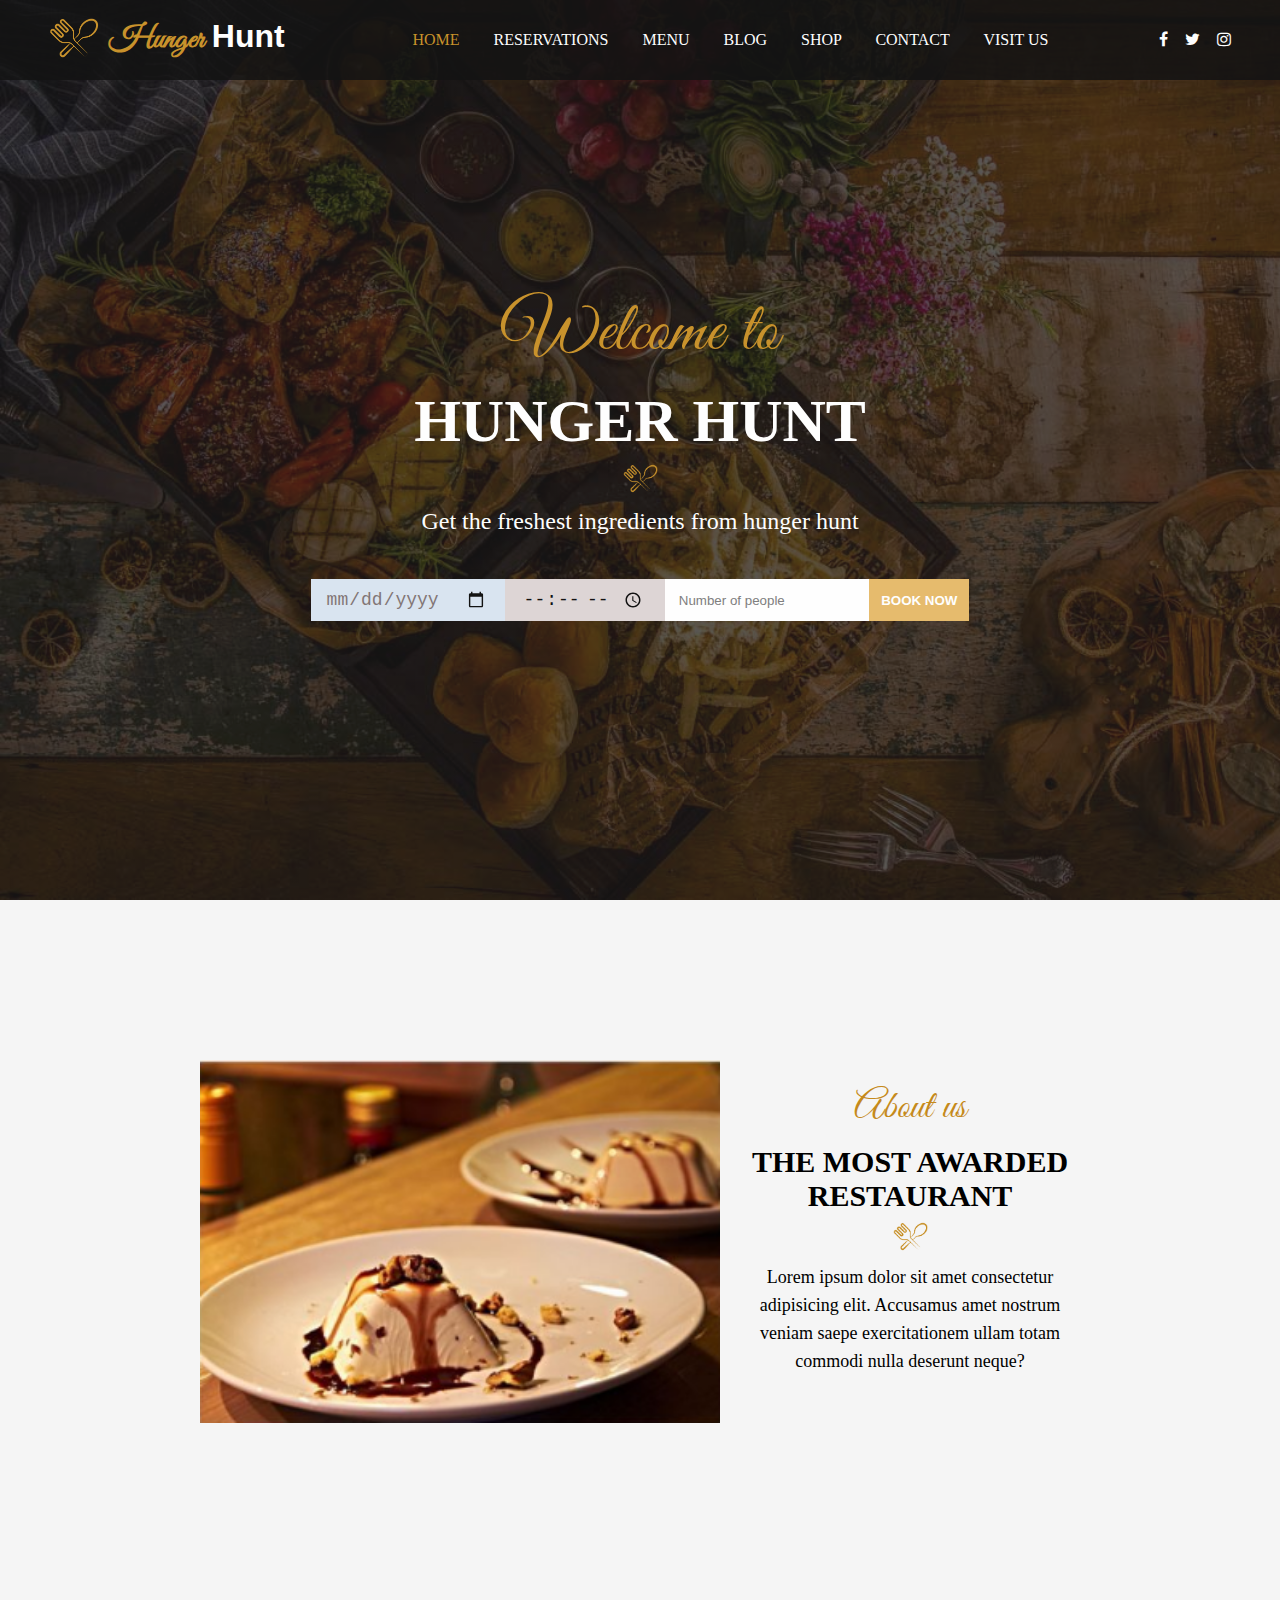
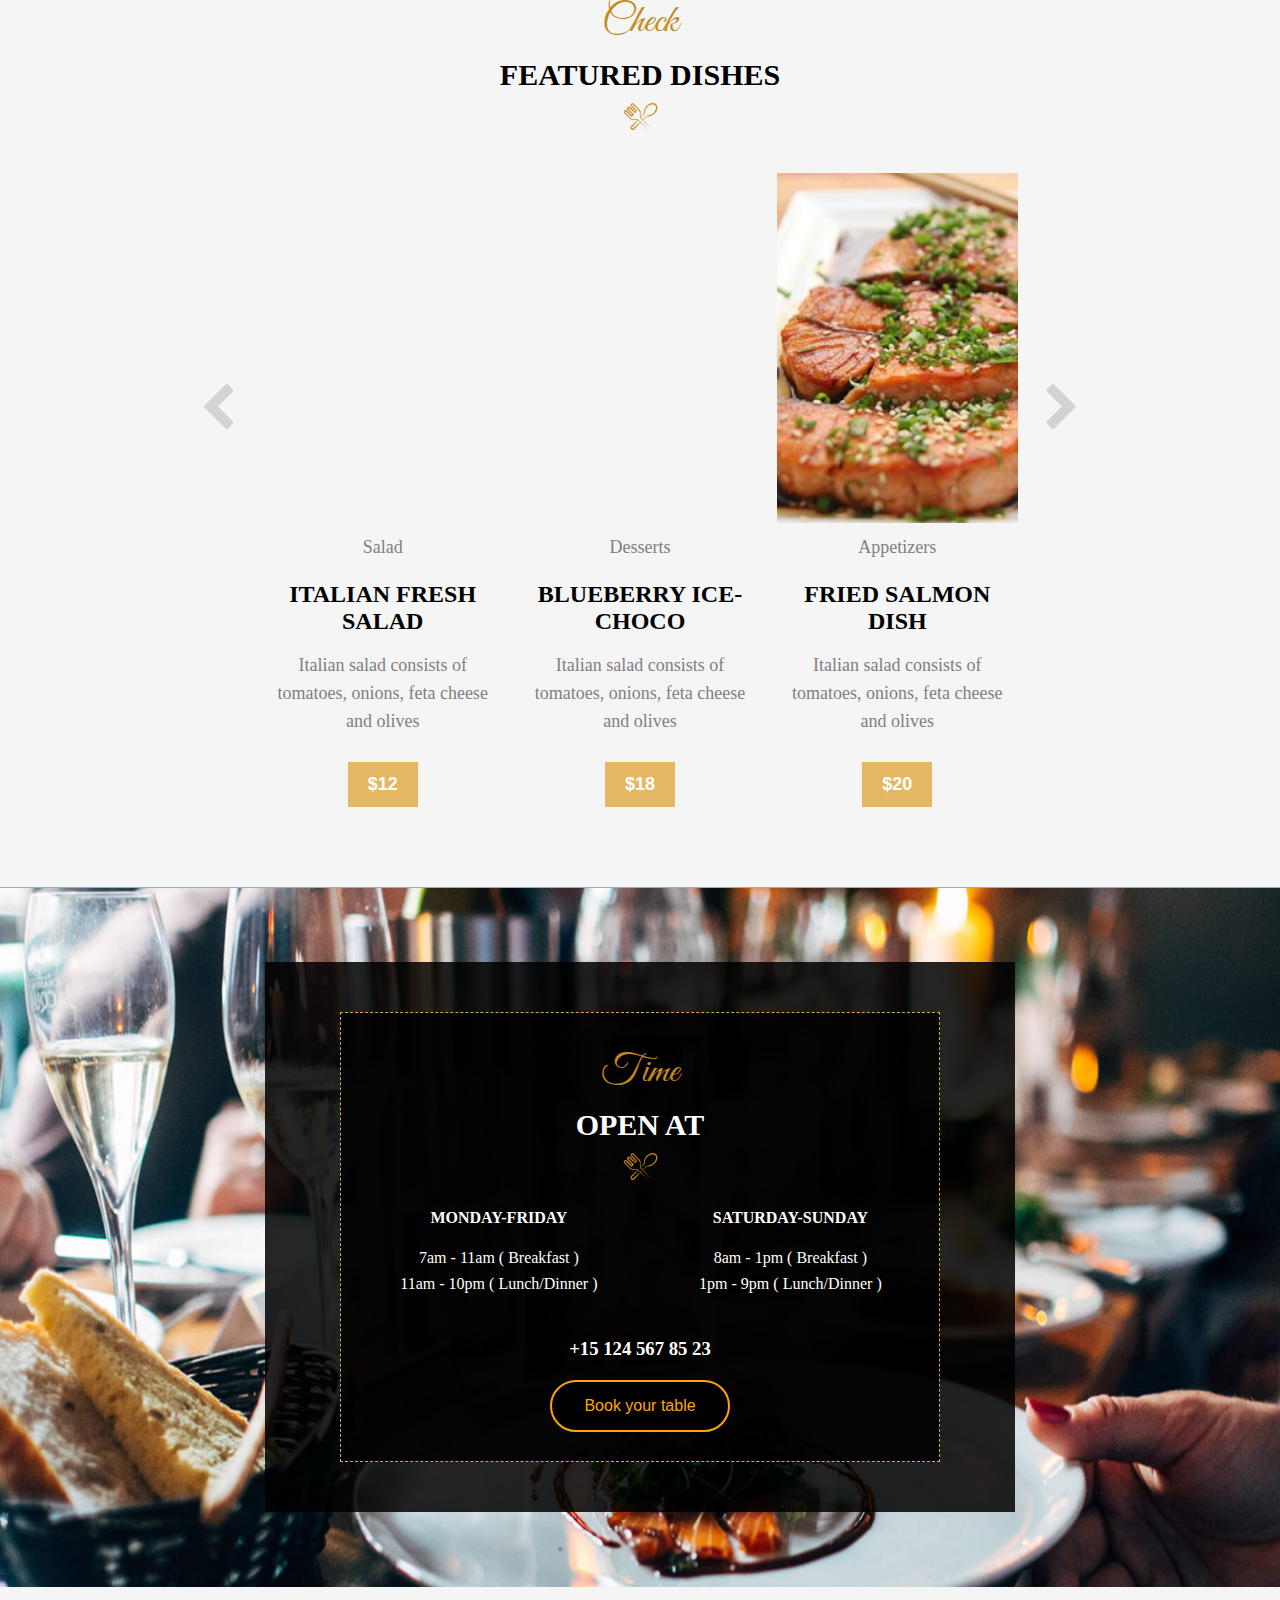
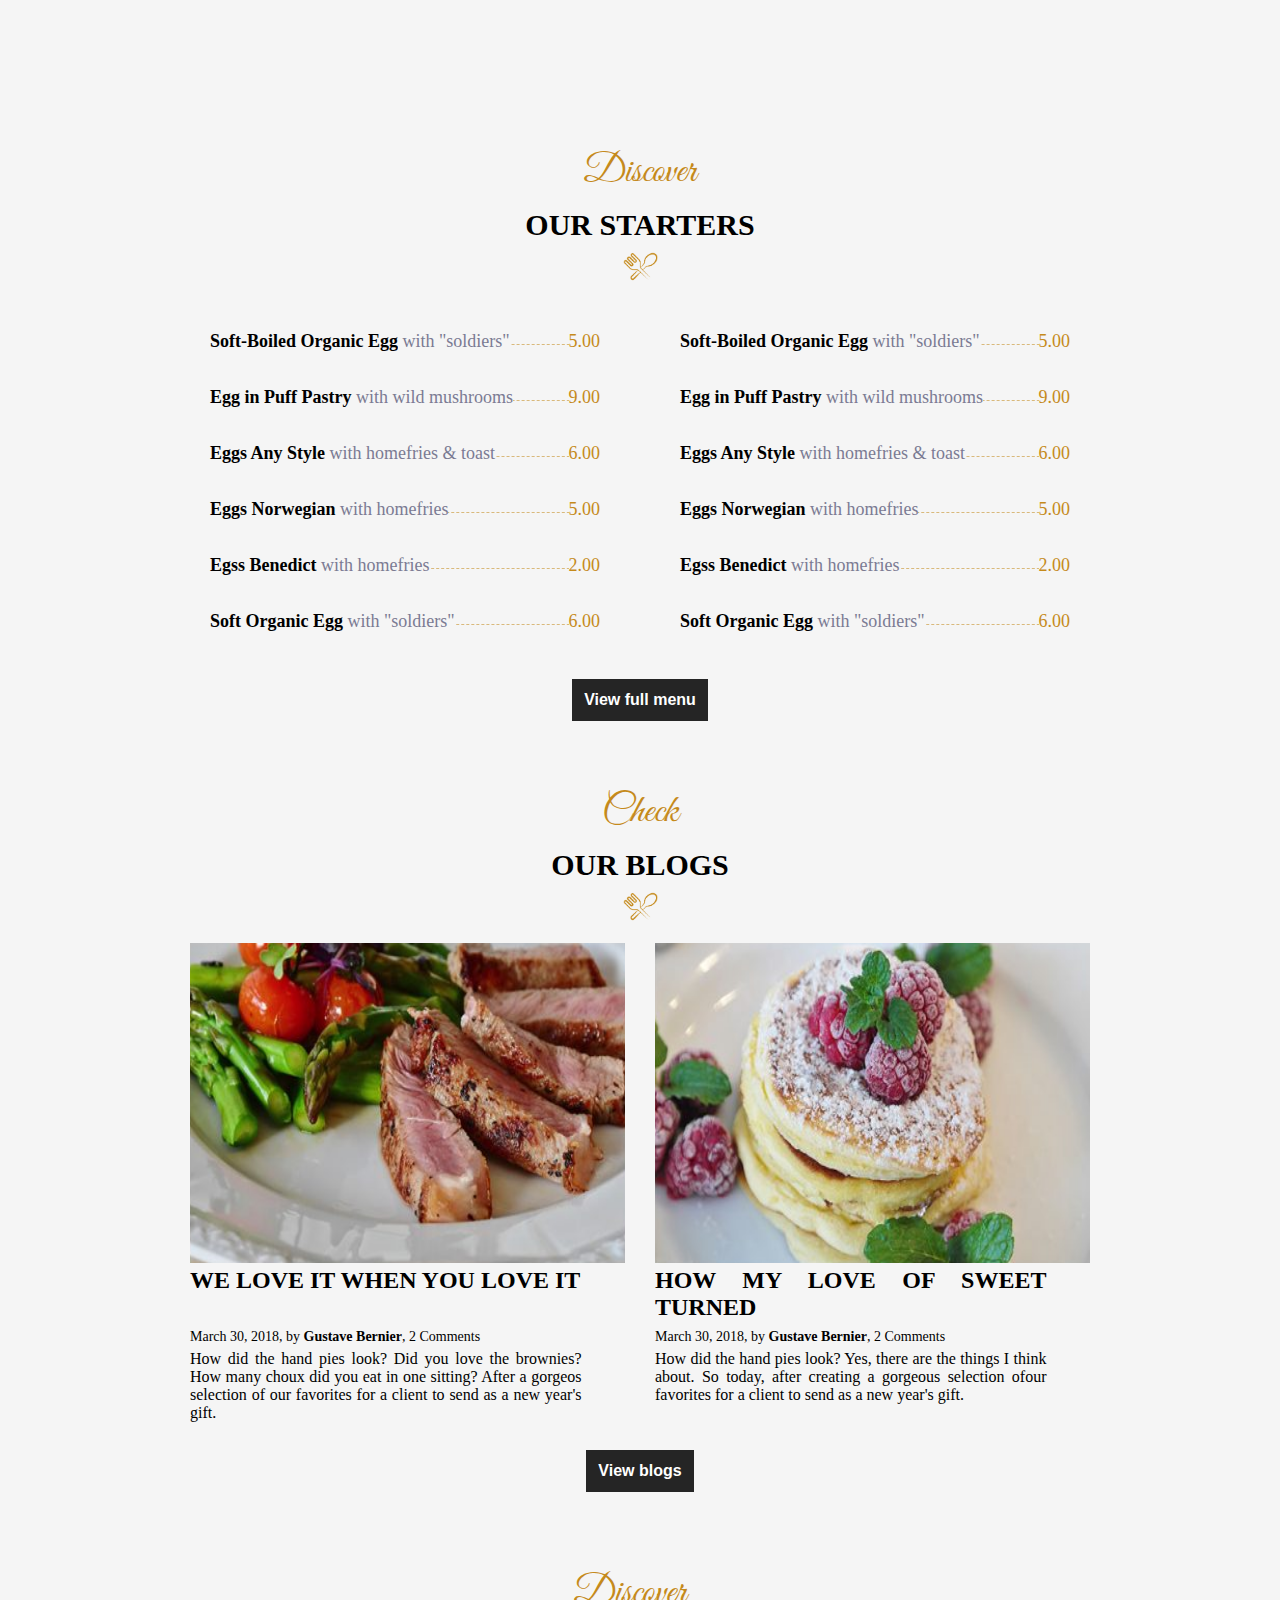
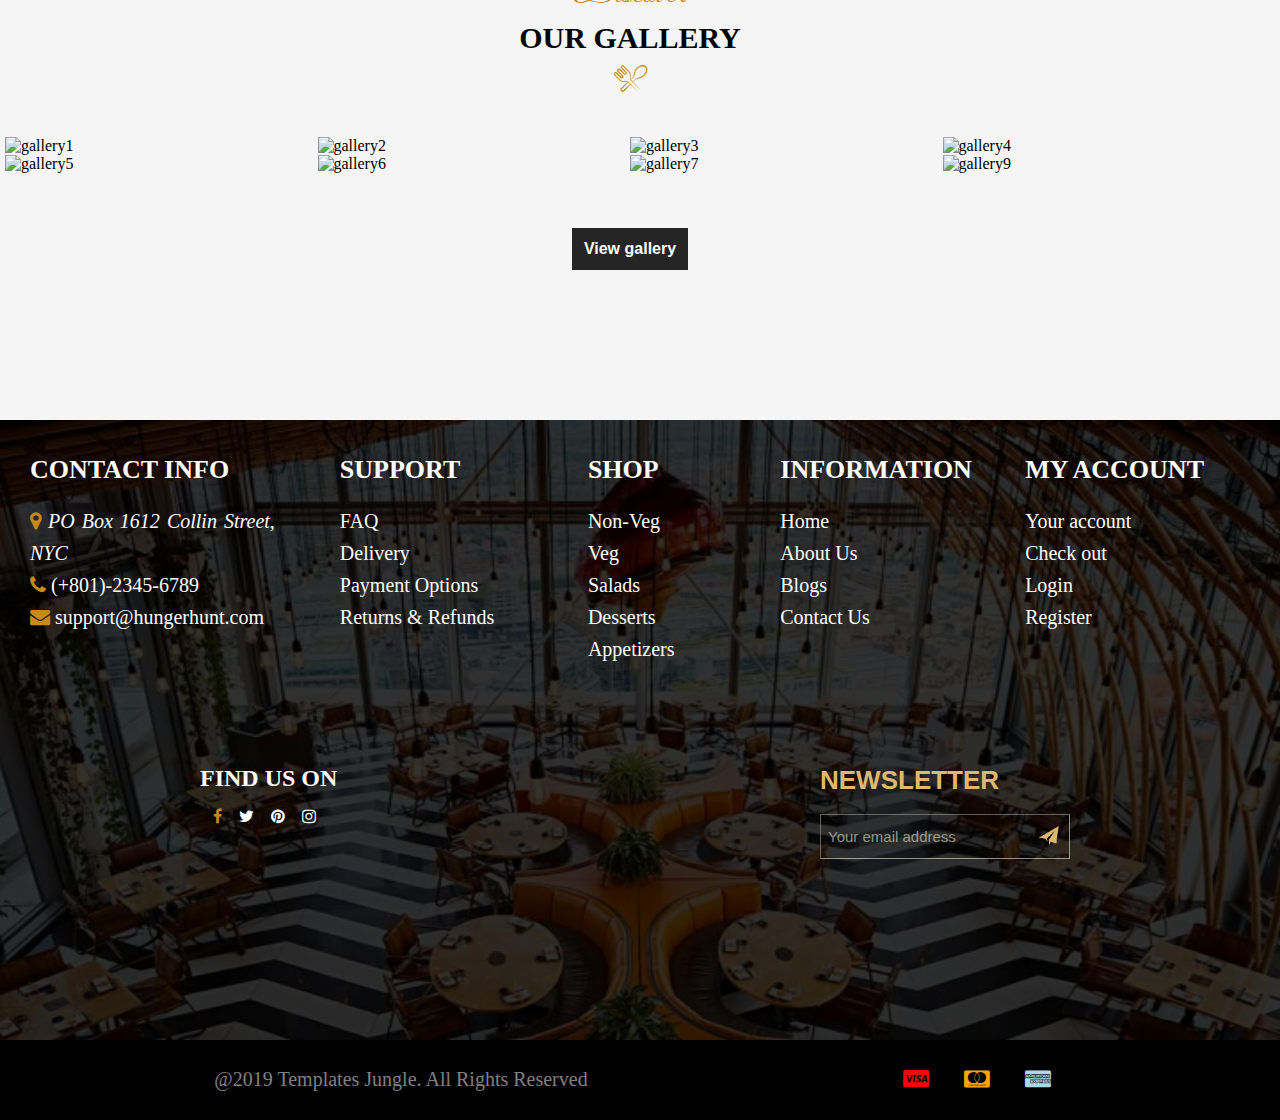
==== index.html @ 3d25e670 "Added datalist and some styling for booking section at Home" ====
<!DOCTYPE html>
<html lang="en" manifest="ApplicationCache/indexManifest.appcache">

<head>
    <meta charset="UTF-8">
    <meta http-equiv="X-UA-Compatible" content="IE=edge">
    <meta name="viewport" content="width=device-width, initial-scale=1.0">
    <title>Hunger Hunt</title>
    <link rel="stylesheet" href="styles/style.css">
    <link rel="stylesheet" href="https://cdnjs.cloudflare.com/ajax/libs/font-awesome/4.7.0/css/font-awesome.min.css">
</head>

<body>
    <header>
    <div class="navbar">
            <nav>
               <script src="utils/navbar.js" type="text/JavaScript"></script>
            </nav>
        </div>
            <div class="splash">
                <div class="section-title">
                    <h1 class="golden-title" style="font-size: 70px;">Welcome to</h1>
                    <h1 style="color: white; text-transform: uppercase;">Hunger Hunt</h1>
                    <div class="logo" >
                        <img src="assets/images/icons8-cutlery-99.png" alt="forkandspoon"/>
                    </div>
                    <p style="color: white; font-size: 24px; margin-bottom: 20px;">Get the freshest ingredients from hunger hunt</p>
                </div>
                <div class="book">
                    <form action="#" class="form">
                        <span><input type="date" name="date" id="" style="border: none;"></span>
                        <span><input type="time" name="time" id="" style="border: none;"></span>
                        <div class="input-wrapper">
                            <span><input list="numbers" name="people" id="people" placeholder="Number of people" style="border: none;"></span>
                            <datalist id="numbers">
                                <option>1 Person</option>
                                <option>2 People</option>
                                <option>3 People</option>
                                <option>4 People</option>
                                <option>5 People</option>
                                <option>6 People</option>
                                <option>7 People</option>
                                <option>8 People</option>
                                <option>9 people</option>
                                <option>10 people</option>
                                <option>15 people</option>
                                <option>20 people</option>
                                <option>30 people</option>
                                <option>50 people</option>
                            </datalist>
                        </div>
                        <input id="booking" type="submit" value="Book Now" style="border: none;">
                    </form>
                </div>
            </div>
        </header>

    <div id="about-us">
        <div class="section-title-about">
            <img src="assets/images/cake.png" alt="Cake" style="height: 100%; min-width: 50%; width: 100%; padding: 10px;"/>
        </div>
        <div id="about-us-sider">
            <h1 class="golden-title" style="text-transform: lowercase;">about us</h1>
            <h1 class="bold-title">The most awarded restaurant</h1>
            <div class="logo">
                <img src="assets/images/icons8-cutlery-99.png" alt="forkandspoon" />
            </div>
            <p>
                Lorem ipsum dolor sit amet consectetur adipisicing elit. Accusamus amet nostrum veniam saepe
                exercitationem ullam totam commodi nulla deserunt neque?
            </p>
        </div>
    </div>
    <div id="featured-dishes"> <!--JS will be used in this section-->
        <div class="section-title-check">
            <h1 class="golden-title">Check</h1>
            <h1 class="bold-title">Featured dishes</h1>
            <div class="logo">
                <img src="assets/images/icons8-cutlery-99.png" alt="forkandspoon"/>
            </div>
            <div class="featured-dishes-container">
                <span class="fa fa-chevron-left left-arrow"></span>
                <div>
                    <div class="dish-image-container" style="background-image: url('assets/images/gallery1.png');">
                    </div>
                    <p>Salad</p>
                    <h2>ITALIAN FRESH SALAD</h2>
                    <p>Italian salad consists of tomatoes, onions, feta cheese and olives</p>
                    <input id="featured-dishes-price" type="button" value="$12">
                </div>
                <div>
                    <div class="dish-image-container" style="background-image: url(assets/images/gallery7.png);">
                    </div>
                    <p>Desserts</p>
                    <h2>BLUEBERRY ICE-CHOCO</h2>
                    <p>Italian salad consists of tomatoes, onions, feta cheese and olives</p>
                    <input id="featured-dishes-price" type="button" value="$18">
                </div>
                <div>
                    <div class="dish-image-container" style="background-image: url(assets/images/appetizers.png);">
                    </div>
                    <p>Appetizers</p>
                    <h2>FRIED SALMON DISH</h2>
                    <p>Italian salad consists of tomatoes, onions, feta cheese and olives</p>
                    <input id="featured-dishes-price" type="button" value="$20">
                </div>
                <span class="fa fa-chevron-right right-arrow"></span>
            </div>
        </div>
    </div>
    <div id="schedule">
        <div id="black-outer-background">
        <div id="black-background">
            <div class="section-title-schedule">
                <h1 class="golden-title">Time</h1>
                <h1 class="bold-title">Open at</h1>
                <div class="logo">
                    <img src="assets/images/icons8-cutlery-99.png" alt="forkandspoon"/>
                </div>
                <div class="open-weekdays">
                    <table>
                        <thead>
                            <tr><th>MONDAY-FRIDAY</th><th>SATURDAY-SUNDAY</th></tr>
                        </thead>
                        <tbody>
                            <tr><td>7am - 11am ( Breakfast )</td><td>8am - 1pm ( Breakfast )</td></tr>
                            <tr><td>11am - 10pm ( Lunch/Dinner )</td><td>1pm - 9pm ( Lunch/Dinner )</td></tr>
                        </tbody>
                    </table>
                </div>
                <h3 class="telephone-number">+15 124 567 85 23</h3>
                <button class="button" id="book-button">Book your table</button>
            </div>
        </div>
        </div>
    </div>
    <div id="menu">
            <div class="section-title-menu">
                <h1 class="golden-title">Discover</h1>
                <h1 class="bold-title">Our starters</h1>
                <div class="logo">
                    <img src="assets/images/icons8-cutlery-99.png" alt="forkandspoon" />
                </div>
                <div id="menu-container">
                    <div class="starters-menu">
                        <ul class="starters">
                            <li><strong>Soft-Boiled Organic Egg</strong><span> with "soldiers"</span><span id="price">5.00</span></li>
                            <div class="price-separator"></div>
                            <li><strong>Egg in Puff Pastry</strong><span> with wild mushrooms</span><span id="price">9.00</span></li>
                            <div class="price-separator"></div>
                            <li><strong>Eggs Any Style </strong><span> with homefries & toast</span><span id="price">6.00</span></li>
                            <div class="price-separator"></div>
                            <li><strong>Eggs Norwegian </strong><span> with homefries</span><span id="price">5.00</span></li>
                            <div class="price-separator"></div>
                            <li><strong>Egss Benedict </strong><span> with homefries</span><span id="price">2.00</span></li>
                            <div class="price-separator"></div>
                            <li><strong>Soft Organic Egg </strong><span> with "soldiers"</span><span id="price">6.00</span></li>
                            <div class="price-separator"></div>
                        </ul>
                    </div>
                    <div class="starters-menu">
                        <ul class="starters">
                            <li><strong>Soft-Boiled Organic Egg</strong><span> with "soldiers"</span><span id="price">5.00</span></li>
                            <div class="price-separator"></div>
                            <li><strong>Egg in Puff Pastry</strong><span> with wild mushrooms</span><span id="price">9.00</span></li>
                            <div class="price-separator"></div>
                            <li><strong>Eggs Any Style </strong><span> with homefries & toast</span><span id="price">6.00</span></li>
                            <div class="price-separator"></div>
                            <li><strong>Eggs Norwegian </strong><span> with homefries</span><span id="price">5.00</span></li>
                            <div class="price-separator"></div>
                            <li><strong>Egss Benedict </strong><span> with homefries</span><span id="price">2.00</span></li>
                            <div class="price-separator"></div>
                            <li><strong>Soft Organic Egg </strong><span> with "soldiers"</span><span id="price">6.00</span></li>
                            <div class="price-separator"></div>
                        </ul>
                    </div>
                </div>
                <button class="button" id="view-button">View full menu</button>
            </div>
    </div>
    <div id="blogs">
        <div id="featured-dishes" style="width: 100%; height: 100%">
            <div class="section-title-blogs">
                <h1 class="golden-title">Check</h1>
                <h1 class="bold-title">Our blogs</h1>
                <div class="logo">
                    <img src="assets/images/icons8-cutlery-99.png" alt="forkandspoon"/>
                </div>
                <div class="blogs">
                <div class="blog">
                    <img src="assets/images/meat.png" alt="Meat" />
                    <h2>WE LOVE IT WHEN YOU LOVE IT</h2>
                    <p style="font-size: 14px;">March 30, 2018, by <span style="font-weight:bold;">Gustave Bernier</span>, 2 Comments</p>
                    <p>How did the hand pies look? Did you love the brownies? How many choux did you eat in one sitting? After a gorgeos selection of our favorites for a client to send as a new year's gift.
                    </p>
            </div>
            <div class="blog">
                <img src="assets/images/pancake.png" alt="Pancake" />
                <h2>HOW MY LOVE OF SWEET TURNED</h2>
                <p style="font-size: 14px;">March 30, 2018, by <span style="font-weight:bold;">Gustave Bernier</span>, 2 Comments</p>
                <p>How did the hand pies look? Yes, there are the things I think about. So today, after creating a gorgeous selection ofour favorites for a client to send as a new year's gift.
                </p>
            </div>
        </div>
        <button class="button" id="blogs-button">View blogs</button>
            </div>
        </div>
    </div>
    <section id="gallery">
            <div class="section-title-gallery">
                <h1 class="golden-title">Discover</h1>
                <h1 class="bold-title">Our gallery</h1>
                <div class="logo">
                    <img src="assets/images/icons8-cutlery-99.png" alt="forkandspoon" />
                </div>
            </div>
            <div class="gallery-photos">
                <table>
                    <body>
                        <tr>
                            <td>
                                <img src="assets/images/gallery1.png" alt="gallery1"/>
                            </td>
                            <td>
                                <img src="assets/images/gallery3.png" alt="gallery2"/>
                            </td>
                            <td>
                                <img src="assets/images/gallery3.png" alt="gallery3"/>
                            </td>
                            <td>
                                <img src="assets/images/gallery4.png" alt="gallery4"/>
                            </td>
                        </tr>
                        <tr>
                            <td>
                                <img src="assets/images/gallery5.png" alt="gallery5"/>
                            </td>
                            <td>
                                <img src="assets/images/gallery6.png" alt="gallery6"/>
                            </td>
                            <td>
                                <img src="assets/images/gallery7.png" alt="gallery7"/>
                            </td>
                            <td>
                                <img src="assets/images/gallery8.png" alt="gallery9"/>
                            </td>
                        </tr>
                    </body>
                </table>
            </div>
            <div class="gallery-button">
                <button class="button" id="view-button">View gallery</button>
            </div>
    </section>
    <footer>
        <script src="utils/footer.js" type="text/JavaScript"></script>
    </footer>
</body>

</html>
---- styles/style.css ----
:root {
    --light-orange-button-color: rgba(227, 179, 89, 0.946);
    --transparent-black: rgba(0, 0, 0, 0.85);
}
@font-face {
    font-family: 'Great Vibes';
    src: url('../assets/fonts/great-vibes.ttf') format('truetype'); 
} 

* {
    margin: 0;
    box-sizing: border-box;
    padding: 0;
}

body {
    background-color: #f5f5f5;
}

header {
    width: 100%;
    height: 100vh;
    background: linear-gradient(rgba(0, 0, 0, 0.7), rgba(0, 0, 0, 0.7)), url(../assets/images/homeBackground.jpg);
    background-repeat: no-repeat;
    background-attachment: scroll;
    background-size: cover;
    opacity: 0.92;
    display: flex;
    flex-wrap: nowrap;
    flex-direction: column;
    justify-content: center;
}

.navbar {
    background-color: var(--transparent-black);
    position: absolute;
    top: 0;
    display: flex;
    width: 100%;
}

.navbar-logo {

}

.navbar-logo img {
    width: 50px;
    height: 50px;
    margin-top: auto;
}

.splash {
    text-align: center;
}

.golden-title {
    color: rgb(197, 138, 27);
    font-family: "Great Vibes", "cursive", sans-serif;
    /* text-shadow: rgb(0, 0, 0) -2.36667px 1.13333px 1.96803px; */
    font-size: 40px;
    padding: 10px;
    font-weight: 300;
}

.golden-title::first-letter {
    text-transform: capitalize;
}

.bold-title {
    text-transform: uppercase;
    font-size: 30px;
    padding: 1.5px;
}

ul li {
    list-style-type: none;
}

#blogs {
    width: 60%;
    margin-left: auto;
    margin-right: auto;
    margin-top: 50px;
}

ul li a {
    list-style-type: none;
    text-decoration: none;
    color: var(--transparent-black);
}

.suffix {
    position: relative;
    color: var(--transparent-black);
    padding: 15px 15px 15px 0;
    align-items: center;
}

#schedule {
    background-image: url("../assets/images/schedule.png");
    background-repeat: no-repeat;
    background-attachment: scroll;
    background-size: 100% 100%;
    margin: 0;
    color: white;
    height: 700px;
    display: flex;
    justify-content: center;
    align-items: center;
    margin-top: 80px;
}

i{
    text-decoration: none;
    color: var(--transparent-black);
}

.page-links a {
    text-decoration: none;
    color: white;
    margin-left: 30px;
}

.logo img {
    padding: 5px;
    width: 100%;
} 

.logo {
    margin-left: auto;
    margin-right: auto;
    width: 45px;
}

.starters span {
    color: #7b7b93;
}

.starters {
    margin: 20px 20px 20px 20px;
}

.button {
    background-color: var(--transparent-black);
    margin: 5px;
    text-decoration: none;
    font-size: 16px;
    padding: 12px 12px;
}

.button:hover {
    bottom: 3px;
}

#book-button {
    border: 2px solid orange;
    color: orange;
    padding: 15px 32px;
    text-align: center;
    display: inline-block;
    border-radius: 30px;
    margin-top: 20px;
}

#view-button{
    color: white;
    text-align: center;
    padding: 12px 12px;
    font-weight: bold;
    border-style: none;
    position: relative;
    margin-bottom: 100px;
    margin-top: 20px;
}

#view-button:hover {
    color: rgb(197, 138, 27);
    bottom: 3px;
}

#blogs-button{
    color: white;
    text-align: center;
    padding: 12px 12px;
    font-weight: bold;
    border-style: none;
    position: relative;
}

#blogs-button:hover {
    color: rgb(197, 138, 27);
    bottom: 3px;
}

#booking {
    margin: 0px;
    background-color: var(--light-orange-button-color);
    color: white;
    text-transform: uppercase;
    text-align: center;
    padding: 12px 12px;
    font-weight: bold;
    border-style: none;
}

#header-title {
    font-family: 'Great Vibes' , sans-serif;
    color: rgb(197, 138, 27);
    font-size: 32px;
    margin-top: 5px;
    margin-left: 10px;
}

#header-title span {
    font-family: sans-serif;
    font-weight: bold;
    color: white;
}

#price {
    position: relative;
    color: rgb(197, 138, 27);
    float: right;
    z-index: 500;
}

.form {
    display: flex;
    flex-wrap: wrap;
    align-items: center;
    height: 100%;
    background-color: white;
}

.input-wrapper {
    font-size: 18px;
}

.form input {
    height: 42px;
    padding: 1em;
    border: none;
    border-right: 1px solid black;
}

.section-title {
    height: 300px;
}

.section-title-schedule {
    width: 545px;
}

.section-title-about {
    float: left;
    height: 100%;
    width: 60%;
}

.splash .section-title {
    font-size: 30px;
}

#featured-dishes {
    margin-top: 100px;
    text-align: center;
}

img:hover {
    transition-property: all;
    transition-duration: 0.32s;
    transition-timing-function: ease;
    transition-delay: 0s;
    transform: scale(1.01);
    box-sizing: border-box;
}

.book {
    display: grid;
    justify-content: center;
    width: 100%;
}

input[type="date"]{
    background-color: #d7e3f0;
    padding: 15px;
    font-family: "Roboto Mono",monospace;
    color: #796c6c;
    font-size: 18px;
    border: none;
    outline: none;
}
::-webkit-calendar-picker-indicator{
    font-size: 18px;
    padding: 5px;
    cursor: pointer;
    border-radius: 3px;
}

input[type="time"] {
    font-size: 18px;
    background-color: #dbd3d3;
}

nav {
    width: 100%;
    top: 0;
    height: 80px;
    display: flex;
    align-items: center;
    justify-content: space-around;
}

.page-links {
    float: right;
    line-height: 80px;
    text-shadow: var(--transparent-black) -2.36667px 1.13333px 1.96803px;
}

.social-links a {
    margin-left: 13px;
}

#about-us {
    margin-top: 150px;
    margin-bottom: 150px;
    width: 60%;
    margin-left: auto;
    margin-right: auto;
    text-align: center;
    display: flex;
    flex-direction: row;
    align-items: center;
}

#about-us-sider {
    padding: 20px;
    height: 380px;
    width: 40%;
    display: table-cell;
    vertical-align: middle;
}

#about-us-sider p {
    font-size: 18px;
    line-height: 28px;
    font-weight: normal;
}

#featured-dishes {
    margin-top: 140px;
    width: 60%;
    margin-left: auto;
    margin-right: auto;
}

/* #newsletter-and-email {
    background-color: var(--transparent-black);
} */

.featured-dishes-container {
    margin: 30px auto;
    display: flex;
    justify-content: space-evenly;
    gap: 1em;
    position: relative;
}

.dish-image-container{
    height: 350px;
    background-size: cover;
    background-position: center;
}

.featured-dishes-container span {
    position: relative;
    top: 200px;
    font-size: 50px;
    color: lightgray;
    height: 50px;
    padding: 10px;
}

.featured-dishes-container h2 {
    height: 70px;
    padding: 5px;
    vertical-align: middle;
    padding: 10px;
}

#menu {
    width: 60%;
    margin-left: auto;
    margin-right: auto;
    margin-top: 150px;
    height: 500px;
}

#featured-dishes-price {
    margin-top: 17px;
    background-color: var(--light-orange-button-color);
    color: white;
    text-transform: uppercase;
    text-align: center;
    padding: 12px 12px;
    font-weight: bold;
    font-size: 18px;
    border-style: none;
    width: 70px;
}

.featured-dishes-container p {
    font-size: 18px;
    line-height: 28px;
    font-weight: normal;
    color: grey;
    padding: 10px;
}

.featured-dishes-container p:first-child {
    margin-bottom: 15px;
}

.featured-dishes-container p:last-child {
    margin-top: 15px;
}

#black-background {
    background-color: var(--transparent-black);
    margin: 0 auto;
    text-align: center;
    display: grid;
    align-items: center;
    justify-content: center;
    border: 1px dashed var(--light-orange-button-color);
    width: 80%;
    height: 450px;
}

#black-outer-background {
    background-color: var(--transparent-black);
    margin: 0 auto;
    width: 55%;
    height: 550px;
    display: flex;
    justify-content: center;
    align-items: center;
}

.open-weekdays {
    margin-bottom: 30px;
}

.open-weekdays table {
    width: 545px;
    margin-bottom: 40px;
}

.open-weekdays th{
     text-align: center;
}

.open-weekdays td{
    text-align: center;
}

.open-weekdays tr:first-child{
    line-height: 32px;
}
.open-weekdays tbody tr{
    line-height: 10px;
}

.open-weekdays th:first-child {
    padding-right: 20px;
}

.open-weekdays th:last-child {
    padding-left: 20px;
}

.open-weekdays tbody td:first-child {
    padding-right: 20px;
}

.open-weekdays tbody td:last-child {
    padding-left: 20px;
}

.open-weekdays tbody td {
    font-size: 16px;
    line-height: 24px;
}

.open-weekdays thead th {
    padding-bottom: 10px;
}

.section-title-schedule .logo {
    margin-bottom: 7px;
}

.section-title-menu {
    text-align: center;
    height: 95%;
}

#menu-container {
    display: flex;
    justify-content: space-between;
    align-items: center;
    text-align: left;
    margin-top: 10px;
}

#menu-container div:first-child {
    margin-right: 20px;
}

#menu-container div:last-child {
    margin-left: 20px;
}

.starters-menu {
    width: 50%;
}

.price-separator {
    position: relative;
    font-size: 15px;
    opacity: 0.85;
    height: 5px;
    padding-top: 15px;
    margin-top: -1px;
}

.price-separator::before {
    content: '';
    border-top: 1px dashed rgb(197, 138, 27);
    position: absolute;
    width: 100%;
    top: 0;
    left: 0;
    opacity: 0.65;
}

.starters li strong, .starters li span {
    position: relative;
    z-index: 1000;
    background-color: #f5f5f5;
}

.starters li {
    font-size: 18px;
    line-height: 2;
    height: 22px;
    margin-top: 20px;
}

.section-title-gallery {
    text-align: center;
    margin-top: 70px;
    line-height: 33px;
}

.gallery-photos {
    margin-top: 20px;
}

.gallery-photos table {
    width: 100%;
    margin: 0;
    padding: 5px;
    border-spacing: 0;
}

.gallery-photos td img{
    width: 100%;
    height: 100%;
    float: left;
    background-size: cover;
}

.gallery-photos td img:hover {
    opacity: 0.5;
}

.gallery-button {
    text-align: center;
    margin-top: 30px;
}

.blogs {
    height: 70%;
    display: flex;
    padding-bottom: 20px;
    margin-top: 10px;
}

.blogs div {
    width: 50%;
    text-align: justify;
}

.blogs img {
    width: 100%;
    height: 320px;
}

.blogs div:first-child {
    padding-right: 15px;
}

.blogs div:last-child {
    padding-left: 15px;
}

.blog p, .blog pre, .blog h2 {
    
}

.section-title-blogs {
    height: 100%;
}

.blog h2 {
    height: 60px;
    width: 90%;
}

.blog p {
    padding-top: 2.5px;
    padding-bottom: 2.5px;
    width: 90%;
}

.blog pre {
    padding-top: 3px;
    height: 80px;
    width: 90%;
}

footer {
    height: 700px;
}

.footer-background-content {    
    background: linear-gradient(rgba(0, 0, 0, 0.8), rgba(0, 0, 0, 0.8)), url("../assets/images/footer-background.jpeg");
    height: 470px;
    background-repeat: no-repeat;
    background-attachment: scroll;
    background-size: 100% 100%;
}

.footer-background-content h2, .footer-background-content li, .footer-background-content a {
    color: white;
}

.footer-background-content::before {
    content: "";
    filter: brightness(100%);
    transition: all .2s linear;
}

.footer-links li {
    font-size: 20px;
    line-height: 32px;
}

.footer-credentials {
    height: 80px;
    display: flex;
    margin: auto;
    justify-content: center;
    align-items: center;
}

.footer-links {
    display: flex;
    padding: 15px 10px;
    width: 100%;
    justify-content: center;
    height: 50%;
}

.footer-links-2 {
    display: flex;
    padding: 15px 10px;
    width: 100%;
    justify-content: space-around;
}

#support {
    padding-left: 65px;
}

.footer-links div, .footer-links-2 div {
    padding: 20px 0px;
    width: 280px;
}

.footer-links i {
    color: rgb(197, 138, 27);
}

#newsletter-and-email input:not(:last-child) {
    background: transparent;
    width: 250px;
    height: 45px;
    color: rgba(245, 245, 220, 0.569);
    border-radius: 0;
    border-color: rgba(245, 245, 220, 0.569);
    border-width: 0.3px;
    padding-left: 7px;
    font-size: 15px;
    background-size: 20px;
    margin-top: 18px;
}

#newsletter-and-email h3{
   color:rgb(223, 184, 112);
   font-size: 16px;
}

#newsletter-and-email input:not(:last-child):focus {
    outline: none !important;
    border-color: rgba(245, 245, 220, 0.8);
}

#newsletter-and-email input:not(:last-child)::placeholder {
    color: rgba(245, 245, 220, 0.569);
}

#email-submit {
    background-image: url('../assets/images/send-icon.png');
    background-repeat: no-repeat;
    background-size: 23px;
    background-position: 5px;
    background-color: transparent;
    border: none;
    display: table-cell;
    vertical-align: middle;
    width: 30px;
    height: 30px;
    margin-left: -40px;
    margin-top: -3px;
}

.footer-links h2 {
    margin-bottom: 20px;
    font-size: 26px;
}

#contact-info, #support, #shop, #information, #my-account li{
    text-align: justify;
    text-decoration: none;
}

#shop {
    padding-left: 60px;
}

#contact nav {
    height: 50px;
    justify-content: left;
}

.card-class {
    margin-left: 300px;
}

.card-class i {
    padding: 0px 15px;
}

#index-link {
    color: rgb(197, 138, 27);
}

#gallery {
    margin-bottom: 50px;
    padding-right: 20px;
}


/* Some queries for different types of window resolution */

@media screen and (max-width: 1515px) {
    #blogs, #menu, #featured-dishes, #about-us {
        width: 900px;
    }
}

@media screen and (max-width: 1300px) {
    #black-outer-background {
        width: 750px;
    }
}

@media screen and (max-width: 1120px) {
    footer {
        width: 1110px;
    }
}

@media screen and (max-width: 915px) {
    #blogs, #menu, #featured-dishes, #about-us {
        width: 100%;
    }

    .menu-container {
        display: block;
        margin: auto;
    }

    #blog-link, #shop-link, #contact-link, header .social-links {
        display: none;
    } 
}

@media screen and (max-width: 850px) {
    #menu {
        height: 930px;
    }

    #menu-container {
        display: block;
        width: 100%;
        text-align: justify;
    }

    .starters-menu {
        width: 100%;
        padding: 15px;
    }

    .starters {
        margin: 0;
        padding: 0;
    }

    #menu-container div:last-child {
        margin-left: 0;
        padding-top: 0;
    }

    #about-us {
        display: block;
        margin-top: 150px;
        margin-bottom: 35px;
        text-align: center;
    }

    #featured-dishes {
        margin-top: 10px;
    }

    .featured-dishes-container > div:nth-child(2) {
        display: none;
    }

    .blogs {
        display: block;
        height: 85%;
        padding-bottom: 20px;
        text-align: center;
    }
    
    .blogs div {
        width: 80%;
    }
    
    .blogs div:last-child {
        padding-top: 20px;
    }
    
    .blog {
        height: 50%;
        padding: 10px;
        display: inline-block;
        margin: 0 auto;
    }

    .gallery-photos {
        height: 200px;
    }

    .gallery-photos table {
        height: 100%;
    }

    .gallery-photos > table > tbody > tr:last-child {
        display: none;
    }

    .section-title-about {
        width: 100%;
        padding: 30px;
    }
}

@media screen and (max-width: 690px) {
    .book {
        display: none;
    }
}

@media screen and (max-width: 670px) {
    #black-background {
        width: 100%;
    }
}

@media screen and (max-width: 582px) {
    #index-link, #reservations-link, #menu-link {
        display: none;
    }
}

@media screen and (max-width: 550px) {
    .featured-dishes-container > div:nth-child(3) {
        display: none;
    }
}
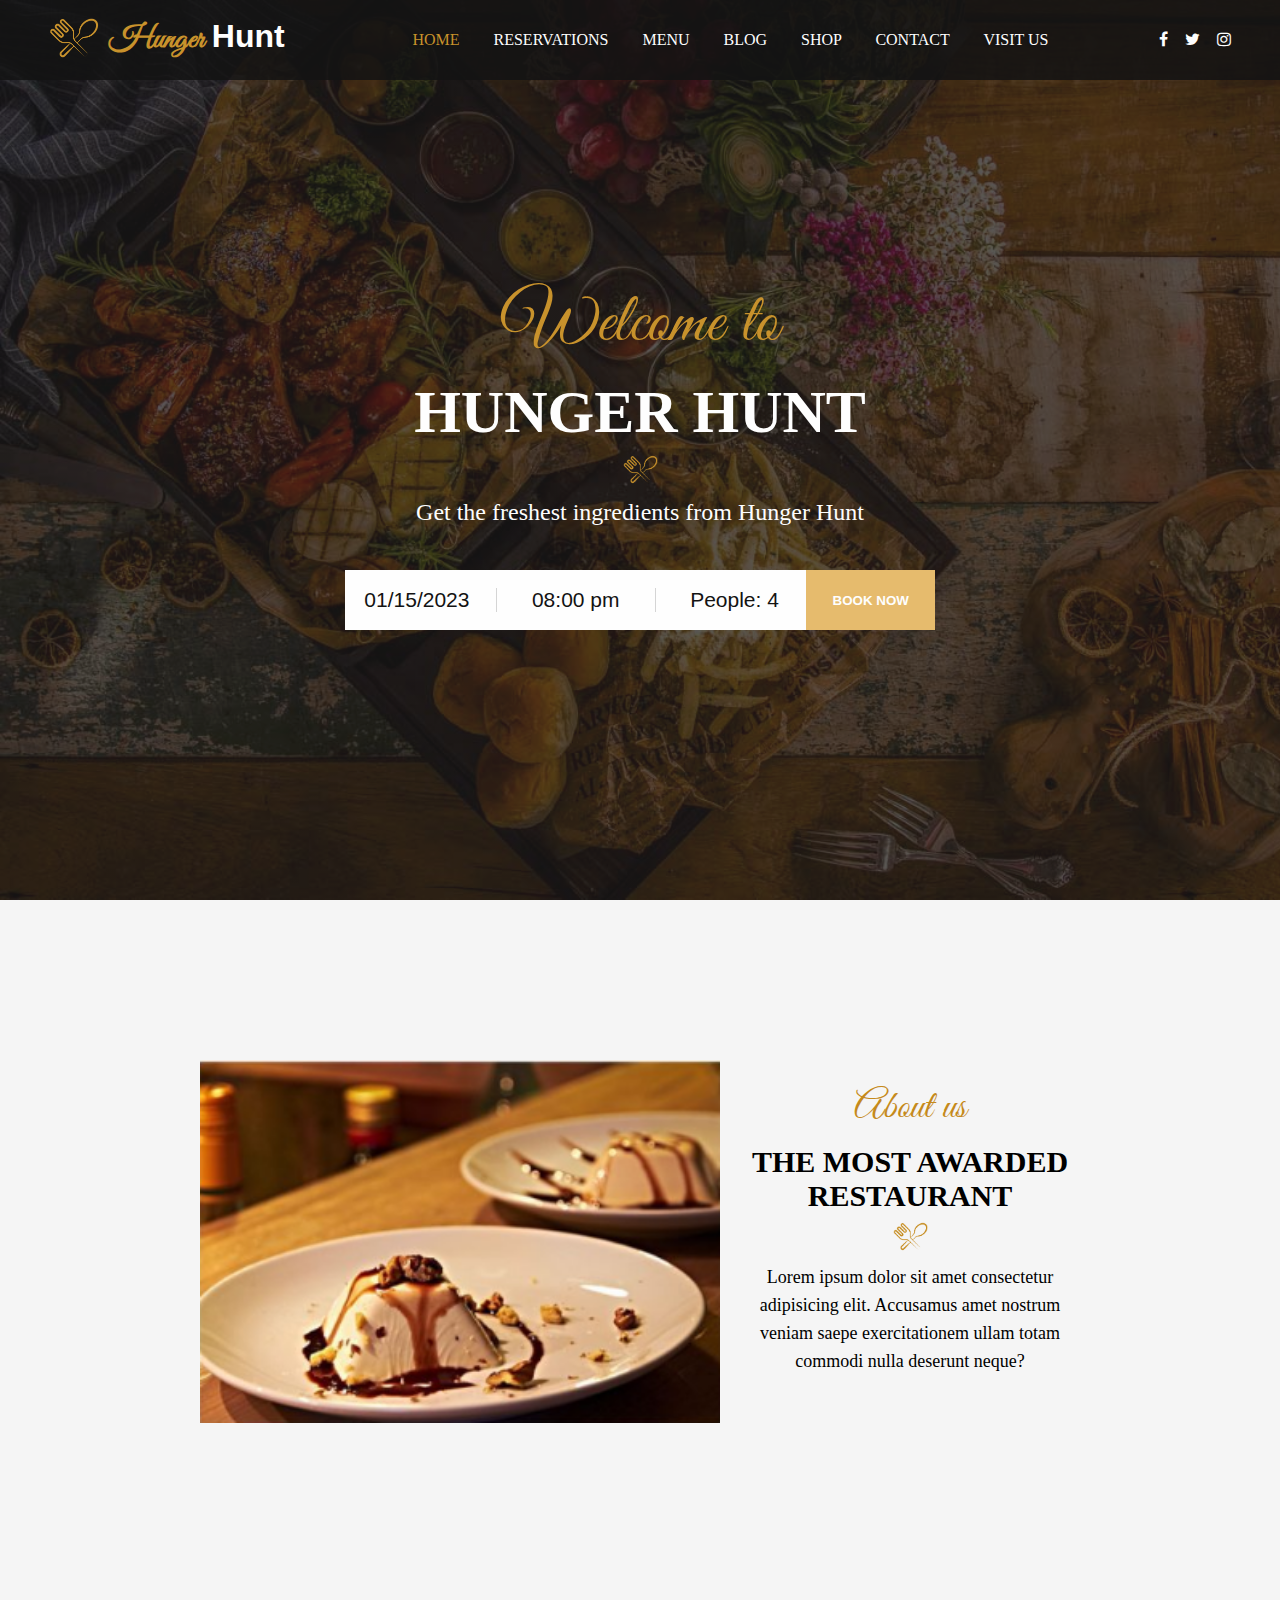
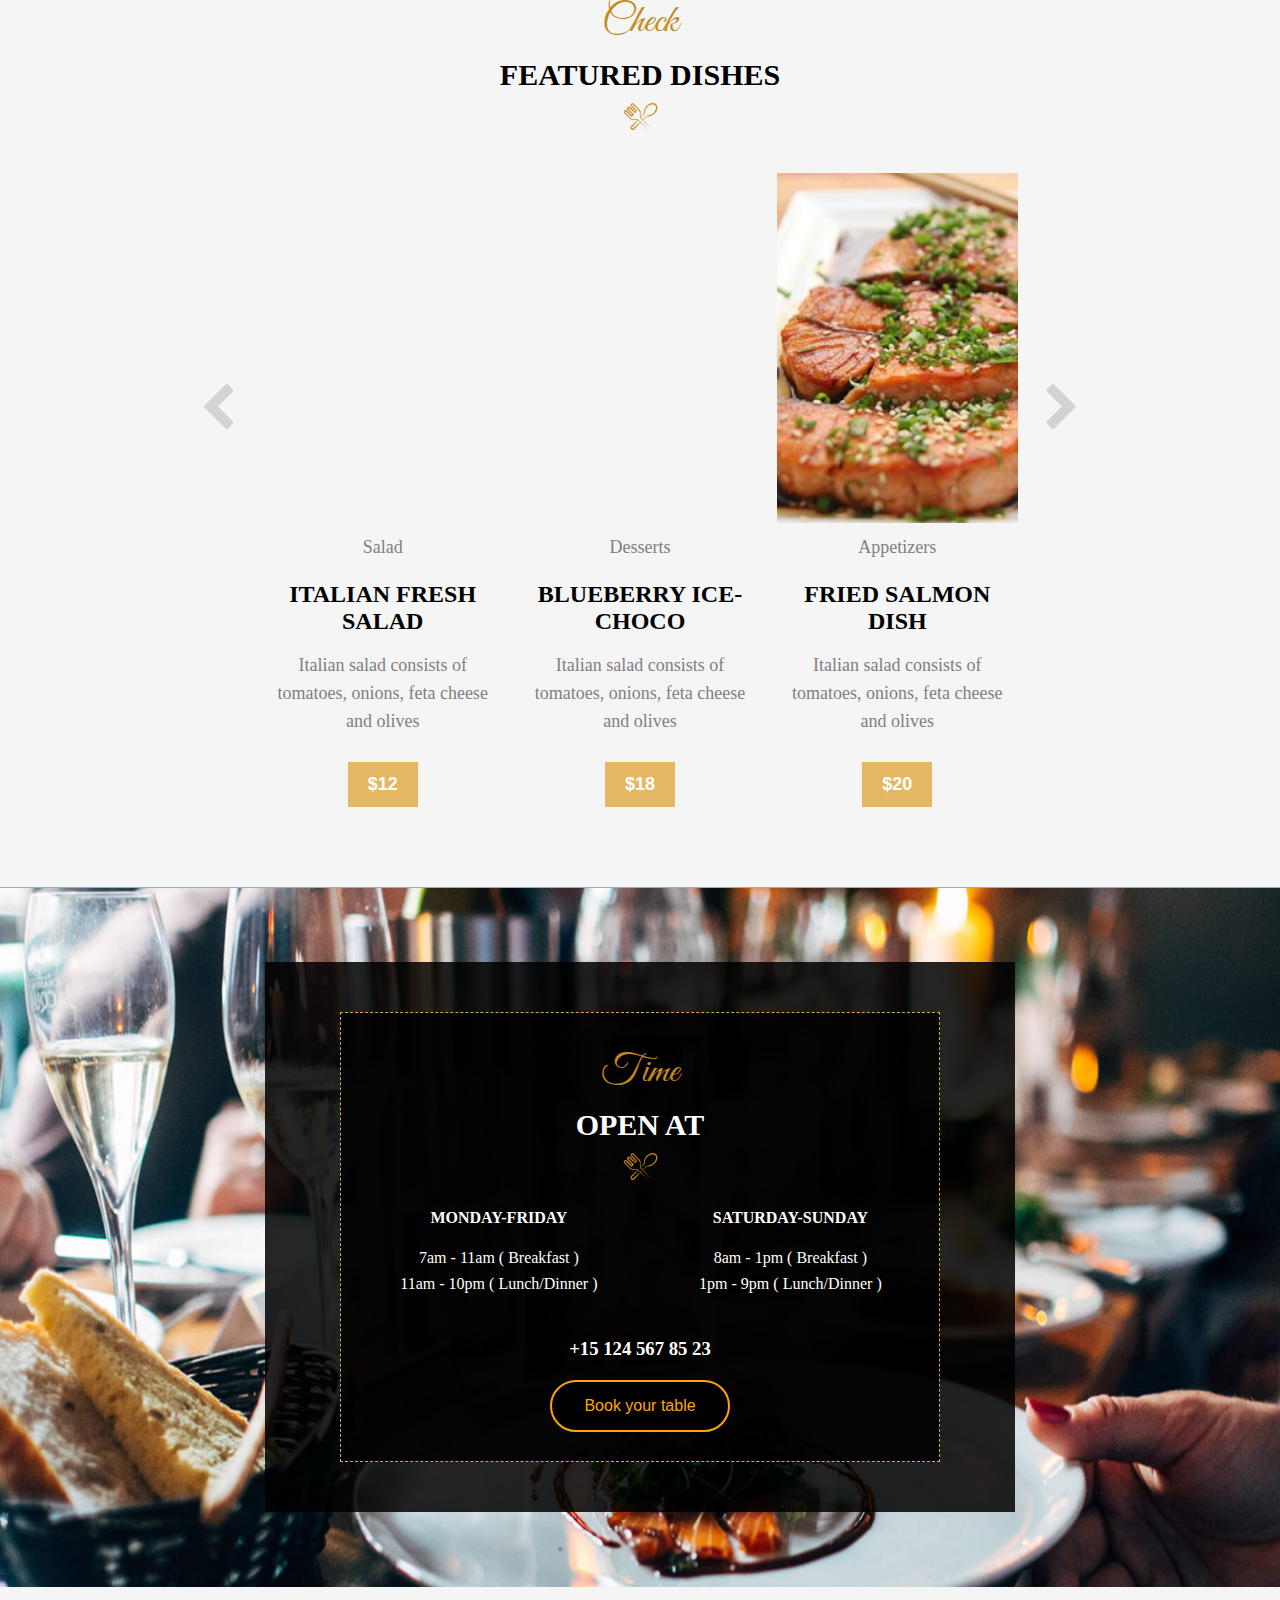
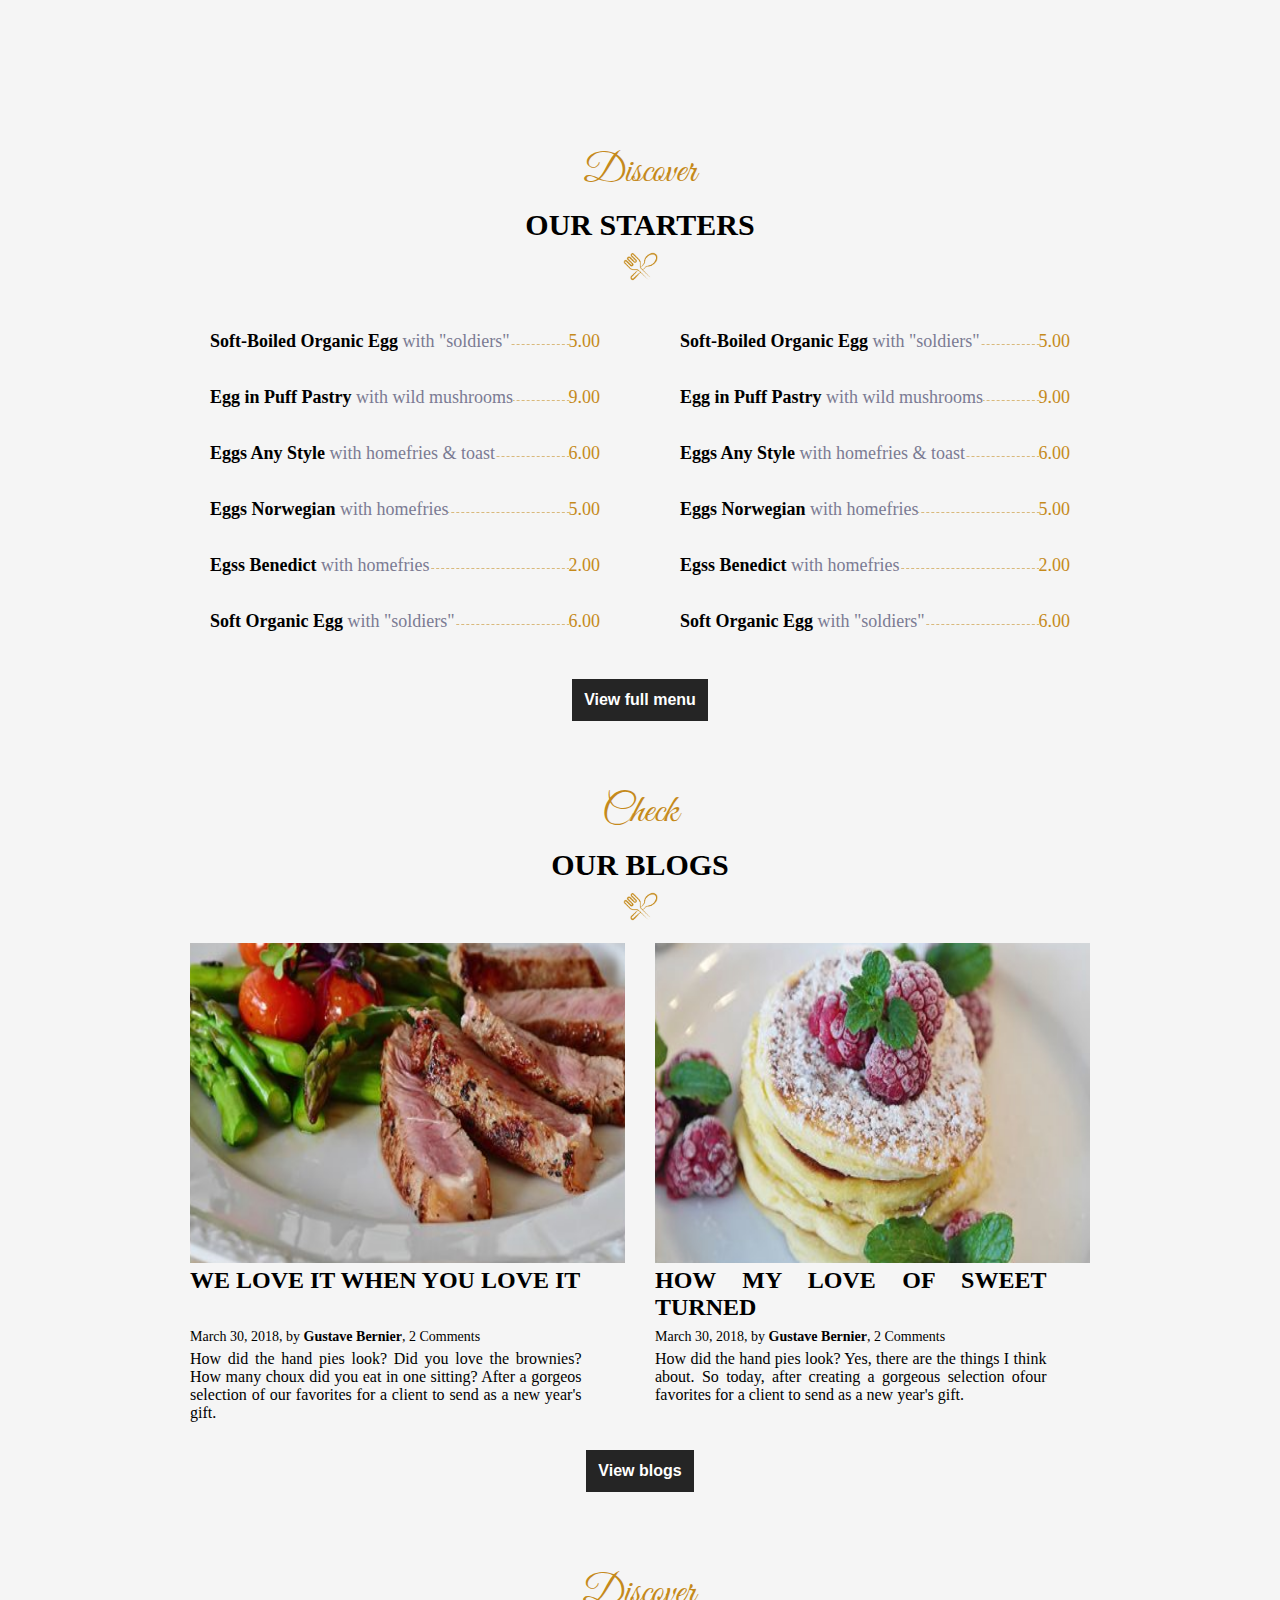
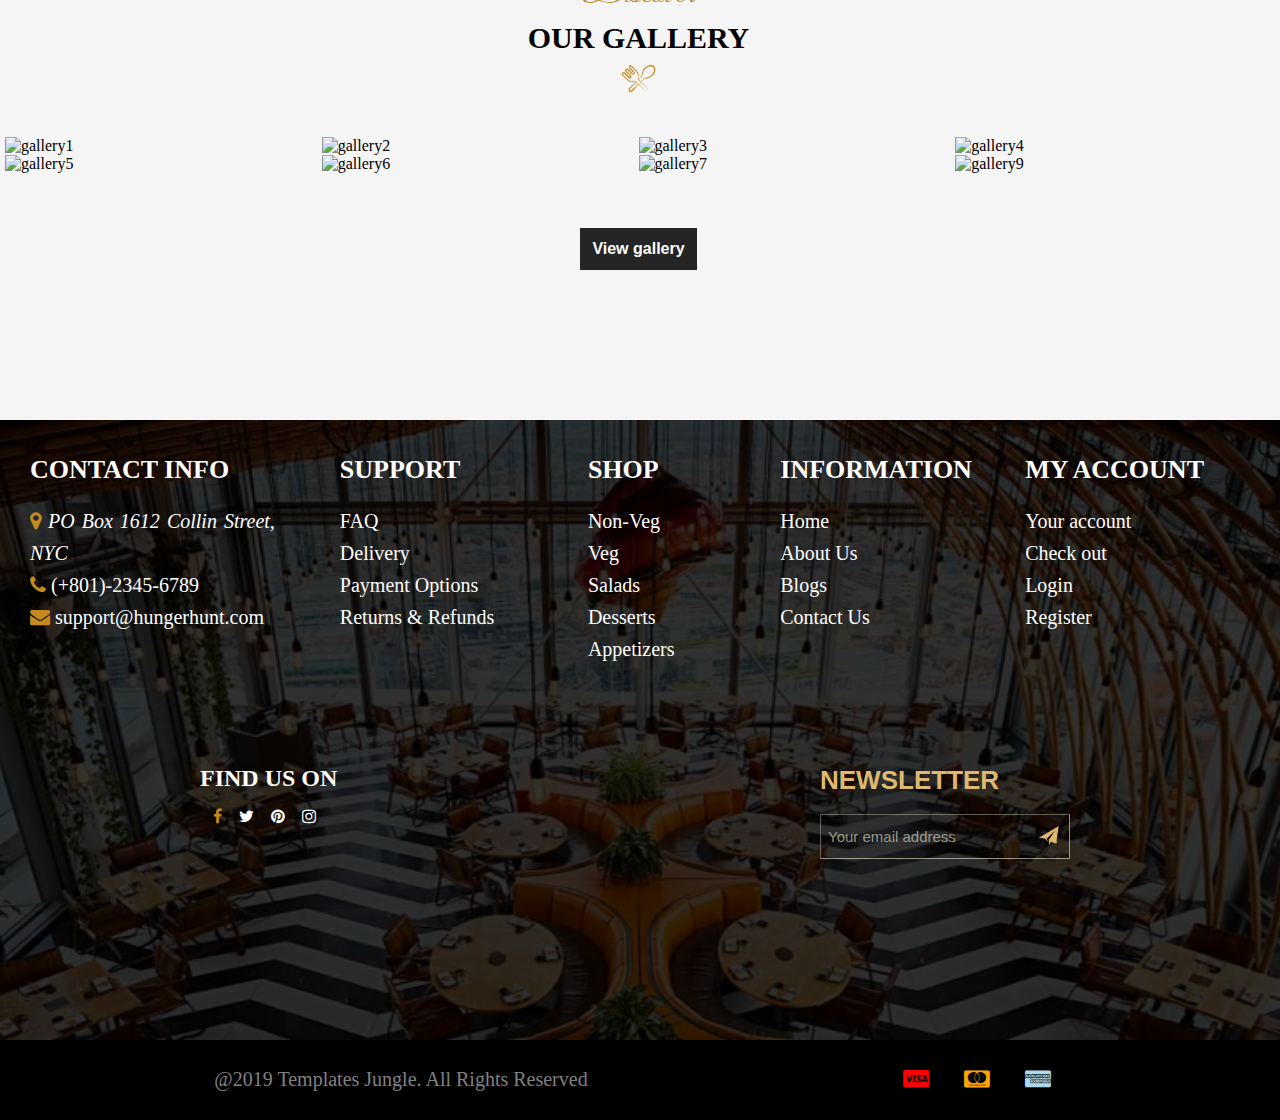
==== commit a8c47281: "Fixed Book Now at home, button styling at index" ====
--- a/index.html
+++ b/index.html
@@ -24,33 +24,13 @@
                     <div class="logo" >
                         <img src="assets/images/icons8-cutlery-99.png" alt="forkandspoon"/>
                     </div>
-                    <p style="color: white; font-size: 24px; margin-bottom: 20px;">Get the freshest ingredients from hunger hunt</p>
+                    <p style="color: white; font-size: 24px; margin-bottom: 20px;">Get the freshest ingredients from Hunger Hunt</p>
                 </div>
                 <div class="book">
-                    <form action="#" class="form">
-                        <span><input type="date" name="date" id="" style="border: none;"></span>
-                        <span><input type="time" name="time" id="" style="border: none;"></span>
-                        <div class="input-wrapper">
-                            <span><input list="numbers" name="people" id="people" placeholder="Number of people" style="border: none;"></span>
-                            <datalist id="numbers">
-                                <option>1 Person</option>
-                                <option>2 People</option>
-                                <option>3 People</option>
-                                <option>4 People</option>
-                                <option>5 People</option>
-                                <option>6 People</option>
-                                <option>7 People</option>
-                                <option>8 People</option>
-                                <option>9 people</option>
-                                <option>10 people</option>
-                                <option>15 people</option>
-                                <option>20 people</option>
-                                <option>30 people</option>
-                                <option>50 people</option>
-                            </datalist>
-                        </div>
+                    <div class="book-section-container">
+                        <p>01/15/2023 08:00 pm  People: 4</p>
                         <input id="booking" type="submit" value="Book Now" style="border: none;">
-                    </form>
+                    </div>
                 </div>
             </div>
         </header>
--- a/styles/style.css
+++ b/styles/style.css
@@ -162,6 +162,11 @@
     margin-top: 20px;
 }
 
+#book-button:hover {
+    background-color: rgb(46, 38, 38);
+    cursor: pointer;
+}
+
 #view-button{
     color: white;
     text-align: center;
@@ -176,6 +181,7 @@
 #view-button:hover {
     color: rgb(197, 138, 27);
     bottom: 3px;
+    cursor: pointer;
 }
 
 #blogs-button{
@@ -190,6 +196,7 @@
 #blogs-button:hover {
     color: rgb(197, 138, 27);
     bottom: 3px;
+    cursor: pointer;
 }
 
 #booking {
@@ -201,6 +208,13 @@
     padding: 12px 12px;
     font-weight: bold;
     border-style: none;
+    height: 100%;
+    width: 230px;
+}
+
+#booking:hover {
+    background-color: rgb(201, 131, 10);
+    cursor: pointer;
 }
 
 #header-title {
@@ -276,12 +290,36 @@
 }
 
 .book {
-    display: grid;
-    justify-content: center;
-    width: 100%;
-}
-
-input[type="date"]{
+    display: flex;
+    width: 100%;
+    font-size: 21px;
+    font-family: Verdana, Geneva, Tahoma, sans-serif;
+    height: 60px;
+}
+
+.book-section-container {
+    display: flex;
+    margin: 0 auto;
+    background-color: white;
+    align-items: center;
+    width: 590px;
+    height: 100%;
+}
+
+.book-section-container p {
+    height: 24px;
+    -webkit-column-count: 3;
+    -moz-column-count: 3;
+    column-count: 3;
+    -webkit-column-gap: 15px;
+    -moz-column-gap: 15px;
+    column-gap: 15px;
+    -webkit-column-rule: 1px solid lightgrey;
+    -moz-column-rule: 1px solid lightgrey;
+    column-rule: 1px solid lightgrey;
+}
+
+/* input[type="date"]{
     background-color: #d7e3f0;
     padding: 15px;
     font-family: "Roboto Mono",monospace;
@@ -300,7 +338,7 @@
 input[type="time"] {
     font-size: 18px;
     background-color: #dbd3d3;
-}
+} */
 
 nav {
     width: 100%;
@@ -779,7 +817,7 @@
 
 #gallery {
     margin-bottom: 50px;
-    padding-right: 20px;
+    padding-right: 3px;
 }
 
 
@@ -800,6 +838,12 @@
 @media screen and (max-width: 1120px) {
     footer {
         width: 1110px;
+    }
+}
+
+@media screen and (max-width: 1058px) {
+    #visitUs-link {
+        display: none;
     }
 }
 
@@ -899,7 +943,7 @@
     }
 }
 
-@media screen and (max-width: 690px) {
+@media screen and (max-width: 712px) {
     .book {
         display: none;
     }
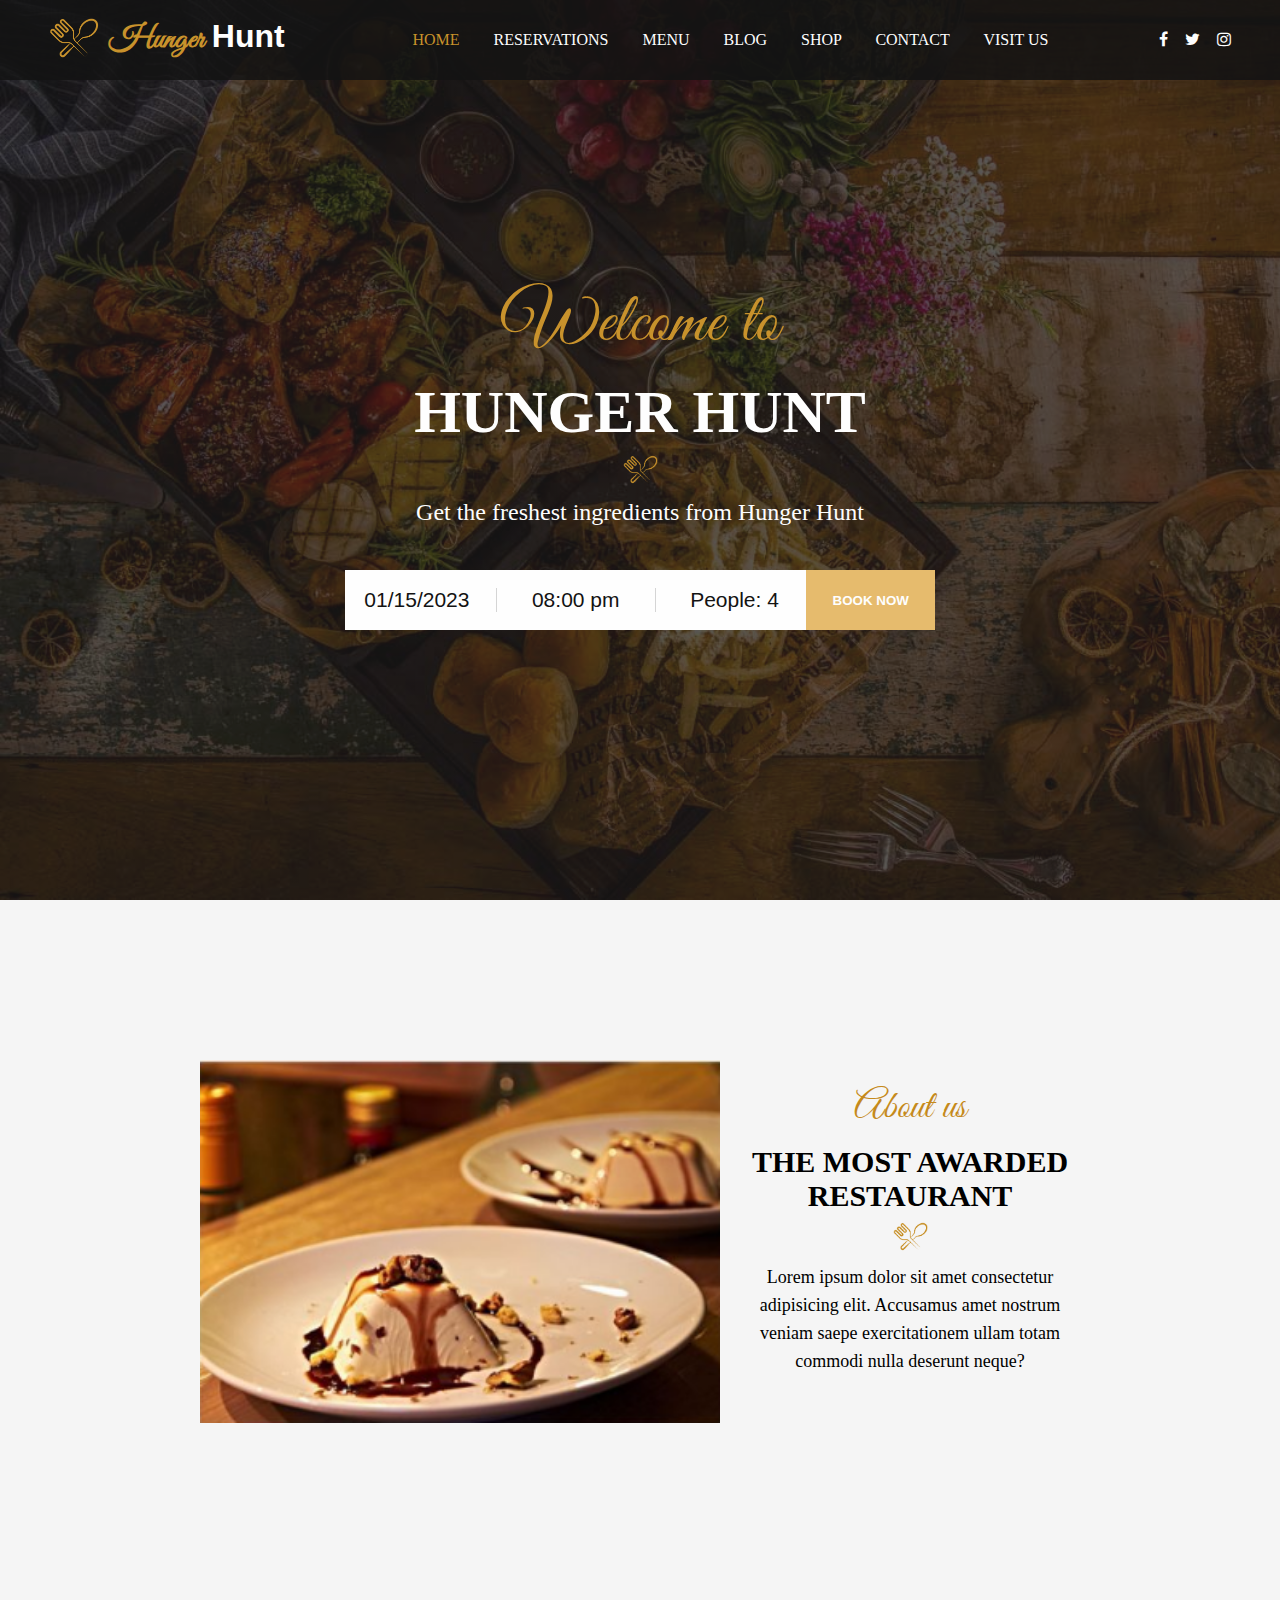
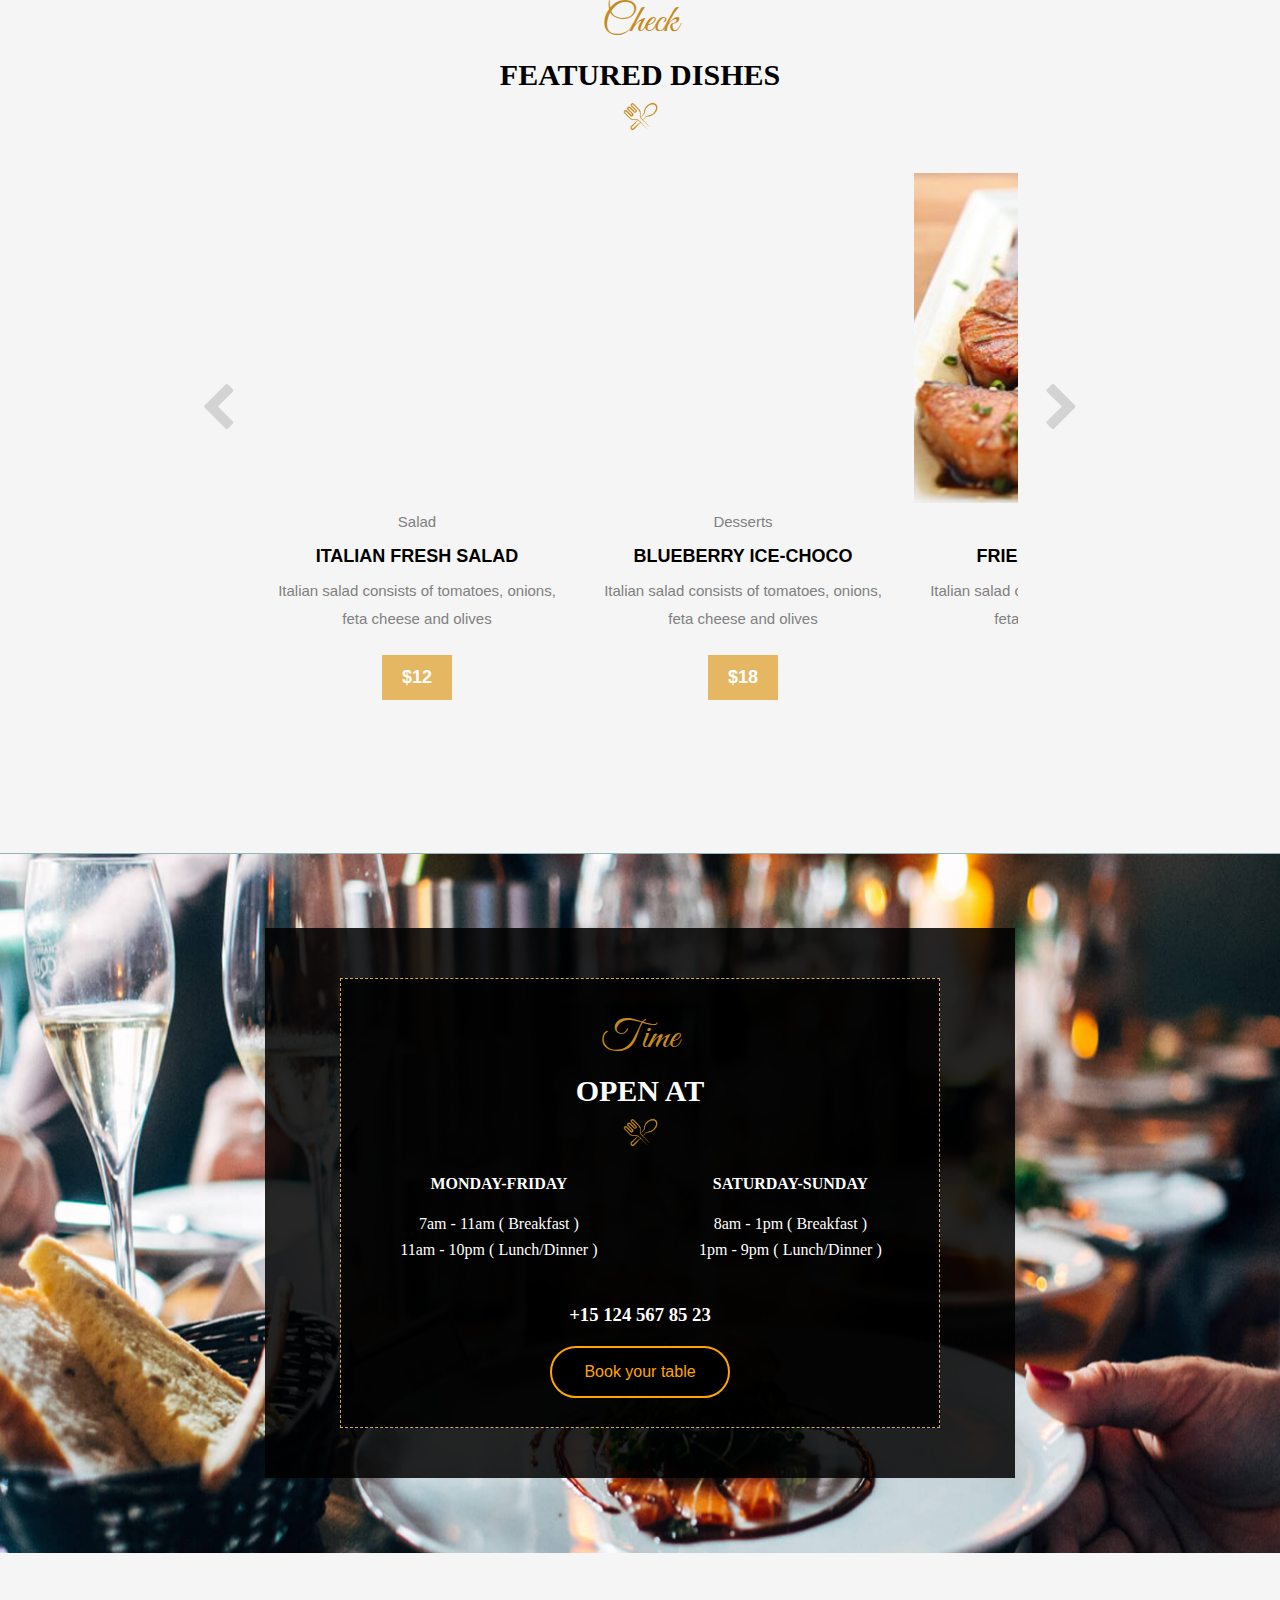
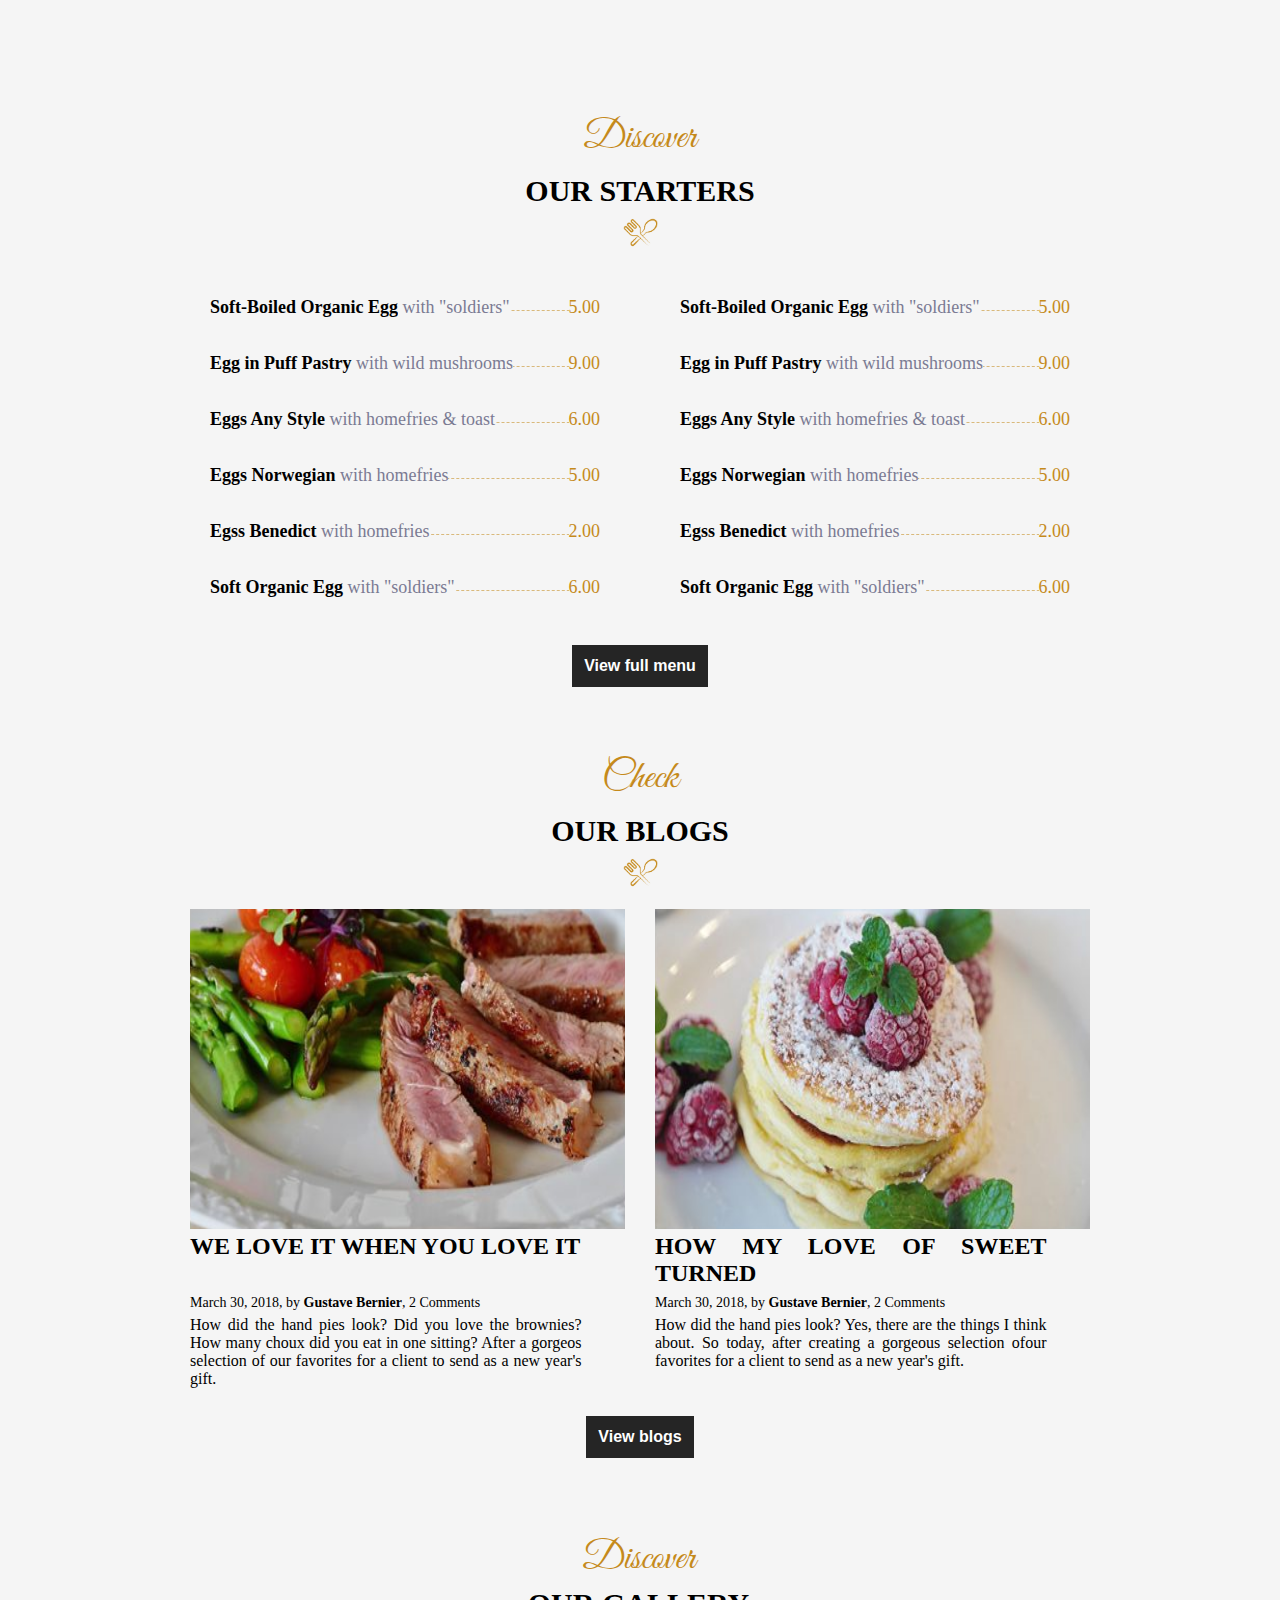
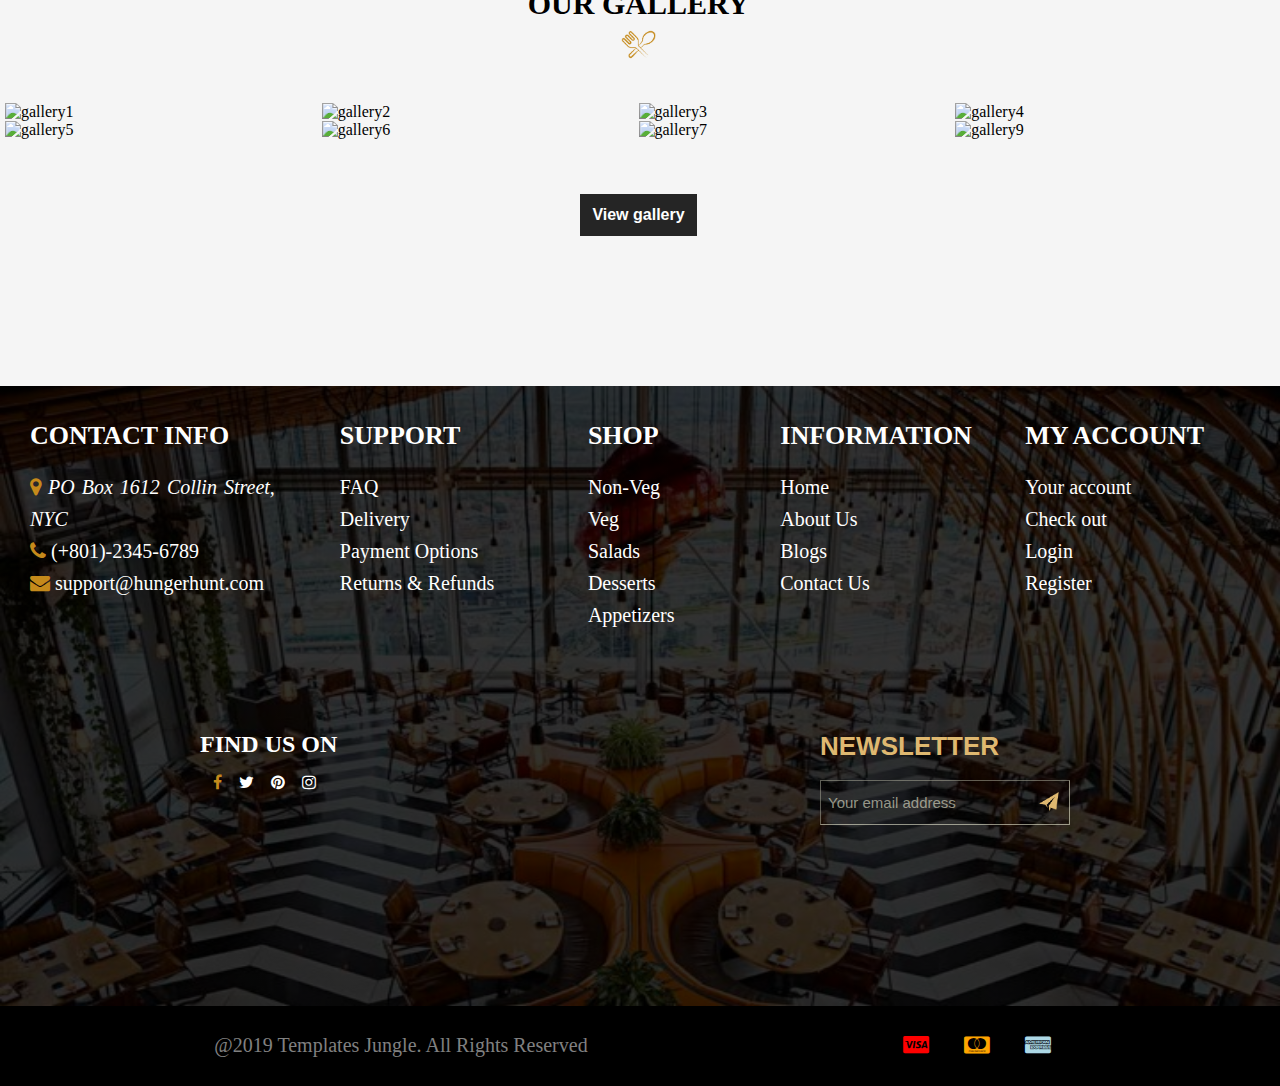
==== commit 7d29d7be: "Almost done with featured dishes slider" ====
--- a/index.html
+++ b/index.html
@@ -8,36 +8,39 @@
     <title>Hunger Hunt</title>
     <link rel="stylesheet" href="styles/style.css">
     <link rel="stylesheet" href="https://cdnjs.cloudflare.com/ajax/libs/font-awesome/4.7.0/css/font-awesome.min.css">
+    <script src="./utils/featuredDishesScroll.js" type="text/javascript"></script>
 </head>
 
 <body>
     <header>
-    <div class="navbar">
+        <div class="navbar">
             <nav>
-               <script src="utils/navbar.js" type="text/JavaScript"></script>
+                <script src="utils/navbar.js" type="text/JavaScript"></script>
             </nav>
         </div>
-            <div class="splash">
-                <div class="section-title">
-                    <h1 class="golden-title" style="font-size: 70px;">Welcome to</h1>
-                    <h1 style="color: white; text-transform: uppercase;">Hunger Hunt</h1>
-                    <div class="logo" >
-                        <img src="assets/images/icons8-cutlery-99.png" alt="forkandspoon"/>
-                    </div>
-                    <p style="color: white; font-size: 24px; margin-bottom: 20px;">Get the freshest ingredients from Hunger Hunt</p>
-                </div>
-                <div class="book">
-                    <div class="book-section-container">
-                        <p>01/15/2023 08:00 pm  People: 4</p>
-                        <input id="booking" type="submit" value="Book Now" style="border: none;">
-                    </div>
-                </div>
-            </div>
-        </header>
+        <div class="splash">
+            <div class="section-title">
+                <h1 class="golden-title" style="font-size: 70px;">Welcome to</h1>
+                <h1 style="color: white; text-transform: uppercase;">Hunger Hunt</h1>
+                <div class="logo">
+                    <img src="assets/images/icons8-cutlery-99.png" alt="forkandspoon" />
+                </div>
+                <p style="color: white; font-size: 24px; margin-bottom: 20px;">Get the freshest ingredients from Hunger
+                    Hunt</p>
+            </div>
+            <div class="book">
+                <div class="book-section-container">
+                    <p>01/15/2023 08:00 pm People: 4</p>
+                    <input id="booking" type="submit" value="Book Now" style="border: none;">
+                </div>
+            </div>
+        </div>
+    </header>
 
     <div id="about-us">
         <div class="section-title-about">
-            <img src="assets/images/cake.png" alt="Cake" style="height: 100%; min-width: 50%; width: 100%; padding: 10px;"/>
+            <img src="assets/images/cake.png" alt="Cake"
+                style="height: 100%; min-width: 50%; width: 100%; padding: 10px;" />
         </div>
         <div id="about-us-sider">
             <h1 class="golden-title" style="text-transform: lowercase;">about us</h1>
@@ -51,112 +54,150 @@
             </p>
         </div>
     </div>
-    <div id="featured-dishes"> <!--JS will be used in this section-->
+    <div id="featured-dishes">
+        <!--JS will be used in this section-->
         <div class="section-title-check">
             <h1 class="golden-title">Check</h1>
             <h1 class="bold-title">Featured dishes</h1>
             <div class="logo">
-                <img src="assets/images/icons8-cutlery-99.png" alt="forkandspoon"/>
+                <img src="assets/images/icons8-cutlery-99.png" alt="forkandspoon" />
             </div>
             <div class="featured-dishes-container">
-                <span class="fa fa-chevron-left left-arrow"></span>
-                <div>
-                    <div class="dish-image-container" style="background-image: url('assets/images/gallery1.png');">
-                    </div>
-                    <p>Salad</p>
-                    <h2>ITALIAN FRESH SALAD</h2>
-                    <p>Italian salad consists of tomatoes, onions, feta cheese and olives</p>
-                    <input id="featured-dishes-price" type="button" value="$12">
-                </div>
-                <div>
-                    <div class="dish-image-container" style="background-image: url(assets/images/gallery7.png);">
-                    </div>
-                    <p>Desserts</p>
-                    <h2>BLUEBERRY ICE-CHOCO</h2>
-                    <p>Italian salad consists of tomatoes, onions, feta cheese and olives</p>
-                    <input id="featured-dishes-price" type="button" value="$18">
-                </div>
-                <div>
-                    <div class="dish-image-container" style="background-image: url(assets/images/appetizers.png);">
-                    </div>
-                    <p>Appetizers</p>
-                    <h2>FRIED SALMON DISH</h2>
-                    <p>Italian salad consists of tomatoes, onions, feta cheese and olives</p>
-                    <input id="featured-dishes-price" type="button" value="$20">
-                </div>
-                <span class="fa fa-chevron-right right-arrow"></span>
+                <span id="left-button" class="fa fa-chevron-left left-arrow"></span>
+                <div class="scroll-container">
+                    <div class="scroll-item">
+                        <div class="dish-image-container" style="background-image: url('assets/images/gallery1.png');">
+                        </div>
+                        <p>Salad</p>
+                        <h2>ITALIAN FRESH SALAD</h2>
+                        <p>Italian salad consists of tomatoes, onions, feta cheese and olives</p>
+                        <input id="featured-dishes-price" type="button" value="$12">
+                    </div>
+                    <div class="scroll-item">
+                        <div class="dish-image-container" style="background-image: url(assets/images/gallery7.png);">
+                        </div>
+                        <p>Desserts</p>
+                        <h2>BLUEBERRY ICE-CHOCO</h2>
+                        <p>Italian salad consists of tomatoes, onions, feta cheese and olives</p>
+                        <input id="featured-dishes-price" type="button" value="$18">
+                    </div>
+                    <div class="scroll-item">
+                        <div class="dish-image-container" style="background-image: url(assets/images/appetizers.png);">
+                        </div>
+                        <p>Appetizers</p>
+                        <h2>FRIED SALMON DISH</h2>
+                        <p>Italian salad consists of tomatoes, onions, feta cheese and olives</p>
+                        <input id="featured-dishes-price" type="button" value="$20">
+                    </div>
+                    <div class="scroll-item">
+                        <div class="dish-image-container" style="background-image: url('assets/images/gallery1.png');">
+                        </div>
+                        <p>Salad</p>
+                        <h2>ITALIAN FRESH SALAD</h2>
+                        <p>Italian salad consists of tomatoes, onions, feta cheese and olives</p>
+                        <input id="featured-dishes-price" type="button" value="$12">
+                    </div>
+                    <div class="scroll-item">
+                        <div class="dish-image-container" style="background-image: url('assets/images/gallery1.png');">
+                        </div>
+                        <p>Salad</p>
+                        <h2>ITALIAN FRESH SALAD</h2>
+                        <p>Italian salad consists of tomatoes, onions, feta cheese and olives</p>
+                        <input id="featured-dishes-price" type="button" value="$12">
+                    </div>
+                </div>
+                <span id="right-button" class="fa fa-chevron-right right-arrow"></span>
             </div>
         </div>
     </div>
     <div id="schedule">
         <div id="black-outer-background">
-        <div id="black-background">
-            <div class="section-title-schedule">
-                <h1 class="golden-title">Time</h1>
-                <h1 class="bold-title">Open at</h1>
-                <div class="logo">
-                    <img src="assets/images/icons8-cutlery-99.png" alt="forkandspoon"/>
-                </div>
-                <div class="open-weekdays">
-                    <table>
-                        <thead>
-                            <tr><th>MONDAY-FRIDAY</th><th>SATURDAY-SUNDAY</th></tr>
-                        </thead>
-                        <tbody>
-                            <tr><td>7am - 11am ( Breakfast )</td><td>8am - 1pm ( Breakfast )</td></tr>
-                            <tr><td>11am - 10pm ( Lunch/Dinner )</td><td>1pm - 9pm ( Lunch/Dinner )</td></tr>
-                        </tbody>
-                    </table>
-                </div>
-                <h3 class="telephone-number">+15 124 567 85 23</h3>
-                <button class="button" id="book-button">Book your table</button>
-            </div>
-        </div>
+            <div id="black-background">
+                <div class="section-title-schedule">
+                    <h1 class="golden-title">Time</h1>
+                    <h1 class="bold-title">Open at</h1>
+                    <div class="logo">
+                        <img src="assets/images/icons8-cutlery-99.png" alt="forkandspoon" />
+                    </div>
+                    <div class="open-weekdays">
+                        <table>
+                            <thead>
+                                <tr>
+                                    <th>MONDAY-FRIDAY</th>
+                                    <th>SATURDAY-SUNDAY</th>
+                                </tr>
+                            </thead>
+                            <tbody>
+                                <tr>
+                                    <td>7am - 11am ( Breakfast )</td>
+                                    <td>8am - 1pm ( Breakfast )</td>
+                                </tr>
+                                <tr>
+                                    <td>11am - 10pm ( Lunch/Dinner )</td>
+                                    <td>1pm - 9pm ( Lunch/Dinner )</td>
+                                </tr>
+                            </tbody>
+                        </table>
+                    </div>
+                    <h3 class="telephone-number">+15 124 567 85 23</h3>
+                    <button class="button" id="book-button">Book your table</button>
+                </div>
+            </div>
         </div>
     </div>
     <div id="menu">
-            <div class="section-title-menu">
-                <h1 class="golden-title">Discover</h1>
-                <h1 class="bold-title">Our starters</h1>
-                <div class="logo">
-                    <img src="assets/images/icons8-cutlery-99.png" alt="forkandspoon" />
-                </div>
-                <div id="menu-container">
-                    <div class="starters-menu">
-                        <ul class="starters">
-                            <li><strong>Soft-Boiled Organic Egg</strong><span> with "soldiers"</span><span id="price">5.00</span></li>
-                            <div class="price-separator"></div>
-                            <li><strong>Egg in Puff Pastry</strong><span> with wild mushrooms</span><span id="price">9.00</span></li>
-                            <div class="price-separator"></div>
-                            <li><strong>Eggs Any Style </strong><span> with homefries & toast</span><span id="price">6.00</span></li>
-                            <div class="price-separator"></div>
-                            <li><strong>Eggs Norwegian </strong><span> with homefries</span><span id="price">5.00</span></li>
-                            <div class="price-separator"></div>
-                            <li><strong>Egss Benedict </strong><span> with homefries</span><span id="price">2.00</span></li>
-                            <div class="price-separator"></div>
-                            <li><strong>Soft Organic Egg </strong><span> with "soldiers"</span><span id="price">6.00</span></li>
-                            <div class="price-separator"></div>
-                        </ul>
-                    </div>
-                    <div class="starters-menu">
-                        <ul class="starters">
-                            <li><strong>Soft-Boiled Organic Egg</strong><span> with "soldiers"</span><span id="price">5.00</span></li>
-                            <div class="price-separator"></div>
-                            <li><strong>Egg in Puff Pastry</strong><span> with wild mushrooms</span><span id="price">9.00</span></li>
-                            <div class="price-separator"></div>
-                            <li><strong>Eggs Any Style </strong><span> with homefries & toast</span><span id="price">6.00</span></li>
-                            <div class="price-separator"></div>
-                            <li><strong>Eggs Norwegian </strong><span> with homefries</span><span id="price">5.00</span></li>
-                            <div class="price-separator"></div>
-                            <li><strong>Egss Benedict </strong><span> with homefries</span><span id="price">2.00</span></li>
-                            <div class="price-separator"></div>
-                            <li><strong>Soft Organic Egg </strong><span> with "soldiers"</span><span id="price">6.00</span></li>
-                            <div class="price-separator"></div>
-                        </ul>
-                    </div>
-                </div>
-                <button class="button" id="view-button">View full menu</button>
-            </div>
+        <div class="section-title-menu">
+            <h1 class="golden-title">Discover</h1>
+            <h1 class="bold-title">Our starters</h1>
+            <div class="logo">
+                <img src="assets/images/icons8-cutlery-99.png" alt="forkandspoon" />
+            </div>
+            <div id="menu-container">
+                <div class="starters-menu">
+                    <ul class="starters">
+                        <li><strong>Soft-Boiled Organic Egg</strong><span> with "soldiers"</span><span
+                                id="price">5.00</span></li>
+                        <div class="price-separator"></div>
+                        <li><strong>Egg in Puff Pastry</strong><span> with wild mushrooms</span><span
+                                id="price">9.00</span></li>
+                        <div class="price-separator"></div>
+                        <li><strong>Eggs Any Style </strong><span> with homefries & toast</span><span
+                                id="price">6.00</span></li>
+                        <div class="price-separator"></div>
+                        <li><strong>Eggs Norwegian </strong><span> with homefries</span><span id="price">5.00</span>
+                        </li>
+                        <div class="price-separator"></div>
+                        <li><strong>Egss Benedict </strong><span> with homefries</span><span id="price">2.00</span></li>
+                        <div class="price-separator"></div>
+                        <li><strong>Soft Organic Egg </strong><span> with "soldiers"</span><span id="price">6.00</span>
+                        </li>
+                        <div class="price-separator"></div>
+                    </ul>
+                </div>
+                <div class="starters-menu">
+                    <ul class="starters">
+                        <li><strong>Soft-Boiled Organic Egg</strong><span> with "soldiers"</span><span
+                                id="price">5.00</span></li>
+                        <div class="price-separator"></div>
+                        <li><strong>Egg in Puff Pastry</strong><span> with wild mushrooms</span><span
+                                id="price">9.00</span></li>
+                        <div class="price-separator"></div>
+                        <li><strong>Eggs Any Style </strong><span> with homefries & toast</span><span
+                                id="price">6.00</span></li>
+                        <div class="price-separator"></div>
+                        <li><strong>Eggs Norwegian </strong><span> with homefries</span><span id="price">5.00</span>
+                        </li>
+                        <div class="price-separator"></div>
+                        <li><strong>Egss Benedict </strong><span> with homefries</span><span id="price">2.00</span></li>
+                        <div class="price-separator"></div>
+                        <li><strong>Soft Organic Egg </strong><span> with "soldiers"</span><span id="price">6.00</span>
+                        </li>
+                        <div class="price-separator"></div>
+                    </ul>
+                </div>
+            </div>
+            <button class="button" id="view-button">View full menu</button>
+        </div>
     </div>
     <div id="blogs">
         <div id="featured-dishes" style="width: 100%; height: 100%">
@@ -164,73 +205,79 @@
                 <h1 class="golden-title">Check</h1>
                 <h1 class="bold-title">Our blogs</h1>
                 <div class="logo">
-                    <img src="assets/images/icons8-cutlery-99.png" alt="forkandspoon"/>
+                    <img src="assets/images/icons8-cutlery-99.png" alt="forkandspoon" />
                 </div>
                 <div class="blogs">
-                <div class="blog">
-                    <img src="assets/images/meat.png" alt="Meat" />
-                    <h2>WE LOVE IT WHEN YOU LOVE IT</h2>
-                    <p style="font-size: 14px;">March 30, 2018, by <span style="font-weight:bold;">Gustave Bernier</span>, 2 Comments</p>
-                    <p>How did the hand pies look? Did you love the brownies? How many choux did you eat in one sitting? After a gorgeos selection of our favorites for a client to send as a new year's gift.
-                    </p>
-            </div>
-            <div class="blog">
-                <img src="assets/images/pancake.png" alt="Pancake" />
-                <h2>HOW MY LOVE OF SWEET TURNED</h2>
-                <p style="font-size: 14px;">March 30, 2018, by <span style="font-weight:bold;">Gustave Bernier</span>, 2 Comments</p>
-                <p>How did the hand pies look? Yes, there are the things I think about. So today, after creating a gorgeous selection ofour favorites for a client to send as a new year's gift.
-                </p>
-            </div>
-        </div>
-        <button class="button" id="blogs-button">View blogs</button>
+                    <div class="blog">
+                        <img src="assets/images/meat.png" alt="Meat" />
+                        <h2>WE LOVE IT WHEN YOU LOVE IT</h2>
+                        <p style="font-size: 14px;">March 30, 2018, by <span style="font-weight:bold;">Gustave
+                                Bernier</span>, 2 Comments</p>
+                        <p>How did the hand pies look? Did you love the brownies? How many choux did you eat in one
+                            sitting? After a gorgeos selection of our favorites for a client to send as a new year's
+                            gift.
+                        </p>
+                    </div>
+                    <div class="blog">
+                        <img src="assets/images/pancake.png" alt="Pancake" />
+                        <h2>HOW MY LOVE OF SWEET TURNED</h2>
+                        <p style="font-size: 14px;">March 30, 2018, by <span style="font-weight:bold;">Gustave
+                                Bernier</span>, 2 Comments</p>
+                        <p>How did the hand pies look? Yes, there are the things I think about. So today, after creating
+                            a gorgeous selection ofour favorites for a client to send as a new year's gift.
+                        </p>
+                    </div>
+                </div>
+                <button class="button" id="blogs-button">View blogs</button>
             </div>
         </div>
     </div>
     <section id="gallery">
-            <div class="section-title-gallery">
-                <h1 class="golden-title">Discover</h1>
-                <h1 class="bold-title">Our gallery</h1>
-                <div class="logo">
-                    <img src="assets/images/icons8-cutlery-99.png" alt="forkandspoon" />
-                </div>
-            </div>
-            <div class="gallery-photos">
-                <table>
-                    <body>
-                        <tr>
-                            <td>
-                                <img src="assets/images/gallery1.png" alt="gallery1"/>
-                            </td>
-                            <td>
-                                <img src="assets/images/gallery3.png" alt="gallery2"/>
-                            </td>
-                            <td>
-                                <img src="assets/images/gallery3.png" alt="gallery3"/>
-                            </td>
-                            <td>
-                                <img src="assets/images/gallery4.png" alt="gallery4"/>
-                            </td>
-                        </tr>
-                        <tr>
-                            <td>
-                                <img src="assets/images/gallery5.png" alt="gallery5"/>
-                            </td>
-                            <td>
-                                <img src="assets/images/gallery6.png" alt="gallery6"/>
-                            </td>
-                            <td>
-                                <img src="assets/images/gallery7.png" alt="gallery7"/>
-                            </td>
-                            <td>
-                                <img src="assets/images/gallery8.png" alt="gallery9"/>
-                            </td>
-                        </tr>
-                    </body>
-                </table>
-            </div>
-            <div class="gallery-button">
-                <button class="button" id="view-button">View gallery</button>
-            </div>
+        <div class="section-title-gallery">
+            <h1 class="golden-title">Discover</h1>
+            <h1 class="bold-title">Our gallery</h1>
+            <div class="logo">
+                <img src="assets/images/icons8-cutlery-99.png" alt="forkandspoon" />
+            </div>
+        </div>
+        <div class="gallery-photos">
+            <table>
+
+                <body>
+                    <tr>
+                        <td>
+                            <img src="assets/images/gallery1.png" alt="gallery1" />
+                        </td>
+                        <td>
+                            <img src="assets/images/gallery3.png" alt="gallery2" />
+                        </td>
+                        <td>
+                            <img src="assets/images/gallery3.png" alt="gallery3" />
+                        </td>
+                        <td>
+                            <img src="assets/images/gallery4.png" alt="gallery4" />
+                        </td>
+                    </tr>
+                    <tr>
+                        <td>
+                            <img src="assets/images/gallery5.png" alt="gallery5" />
+                        </td>
+                        <td>
+                            <img src="assets/images/gallery6.png" alt="gallery6" />
+                        </td>
+                        <td>
+                            <img src="assets/images/gallery7.png" alt="gallery7" />
+                        </td>
+                        <td>
+                            <img src="assets/images/gallery8.png" alt="gallery9" />
+                        </td>
+                    </tr>
+                </body>
+            </table>
+        </div>
+        <div class="gallery-button">
+            <button class="button" id="view-button">View gallery</button>
+        </div>
     </section>
     <footer>
         <script src="utils/footer.js" type="text/JavaScript"></script>
--- a/styles/style.css
+++ b/styles/style.css
@@ -405,7 +405,7 @@
 }
 
 .dish-image-container{
-    height: 350px;
+    height: 330px;
     background-size: cover;
     background-position: center;
 }
@@ -419,11 +419,22 @@
     padding: 10px;
 }
 
-.featured-dishes-container h2 {
-    height: 70px;
+.scroll-item h2 {
+    vertical-align: middle;
     padding: 5px;
-    vertical-align: middle;
-    padding: 10px;
+    font-family: Arial, sans-serif;
+    font-weight: 600;
+    font-size: 18px;
+}
+
+.scroll-item p {
+    font-size: 15px;
+    line-height: 28px;
+    font-weight: normal;
+    color: grey;
+    padding: 5px;
+    font-family: Arial, sans-serif;
+    text-align: center;
 }
 
 #menu {
@@ -447,21 +458,35 @@
     width: 70px;
 }
 
-.featured-dishes-container p {
-    font-size: 18px;
-    line-height: 28px;
-    font-weight: normal;
-    color: grey;
-    padding: 10px;
-}
-
-.featured-dishes-container p:first-child {
+
+/* .featured-dishes-container p:first-child {
     margin-bottom: 15px;
 }
 
 .featured-dishes-container p:last-child {
     margin-top: 15px;
-}
+} */
+
+.scroll-container {
+    width: 100%;
+    height: 600px;  
+    display: flex;
+    overflow-x: scroll;
+    white-space: wrap;
+    
+}
+
+.scroll-item {
+    flex: 0 0 auto;
+    width: 310px;
+    height: 100%;
+    margin-right: 16px;
+    white-space: wrap;
+}
+
+.scroll-container::-webkit-scrollbar{
+    background-color: transparent;
+  }
 
 #black-background {
     background-color: var(--transparent-black);
@@ -784,6 +809,11 @@
     margin-top: -3px;
 }
 
+#email-submit:hover {
+    opacity: 0.6;
+    cursor: pointer;
+}
+
 .footer-links h2 {
     margin-bottom: 20px;
     font-size: 26px;
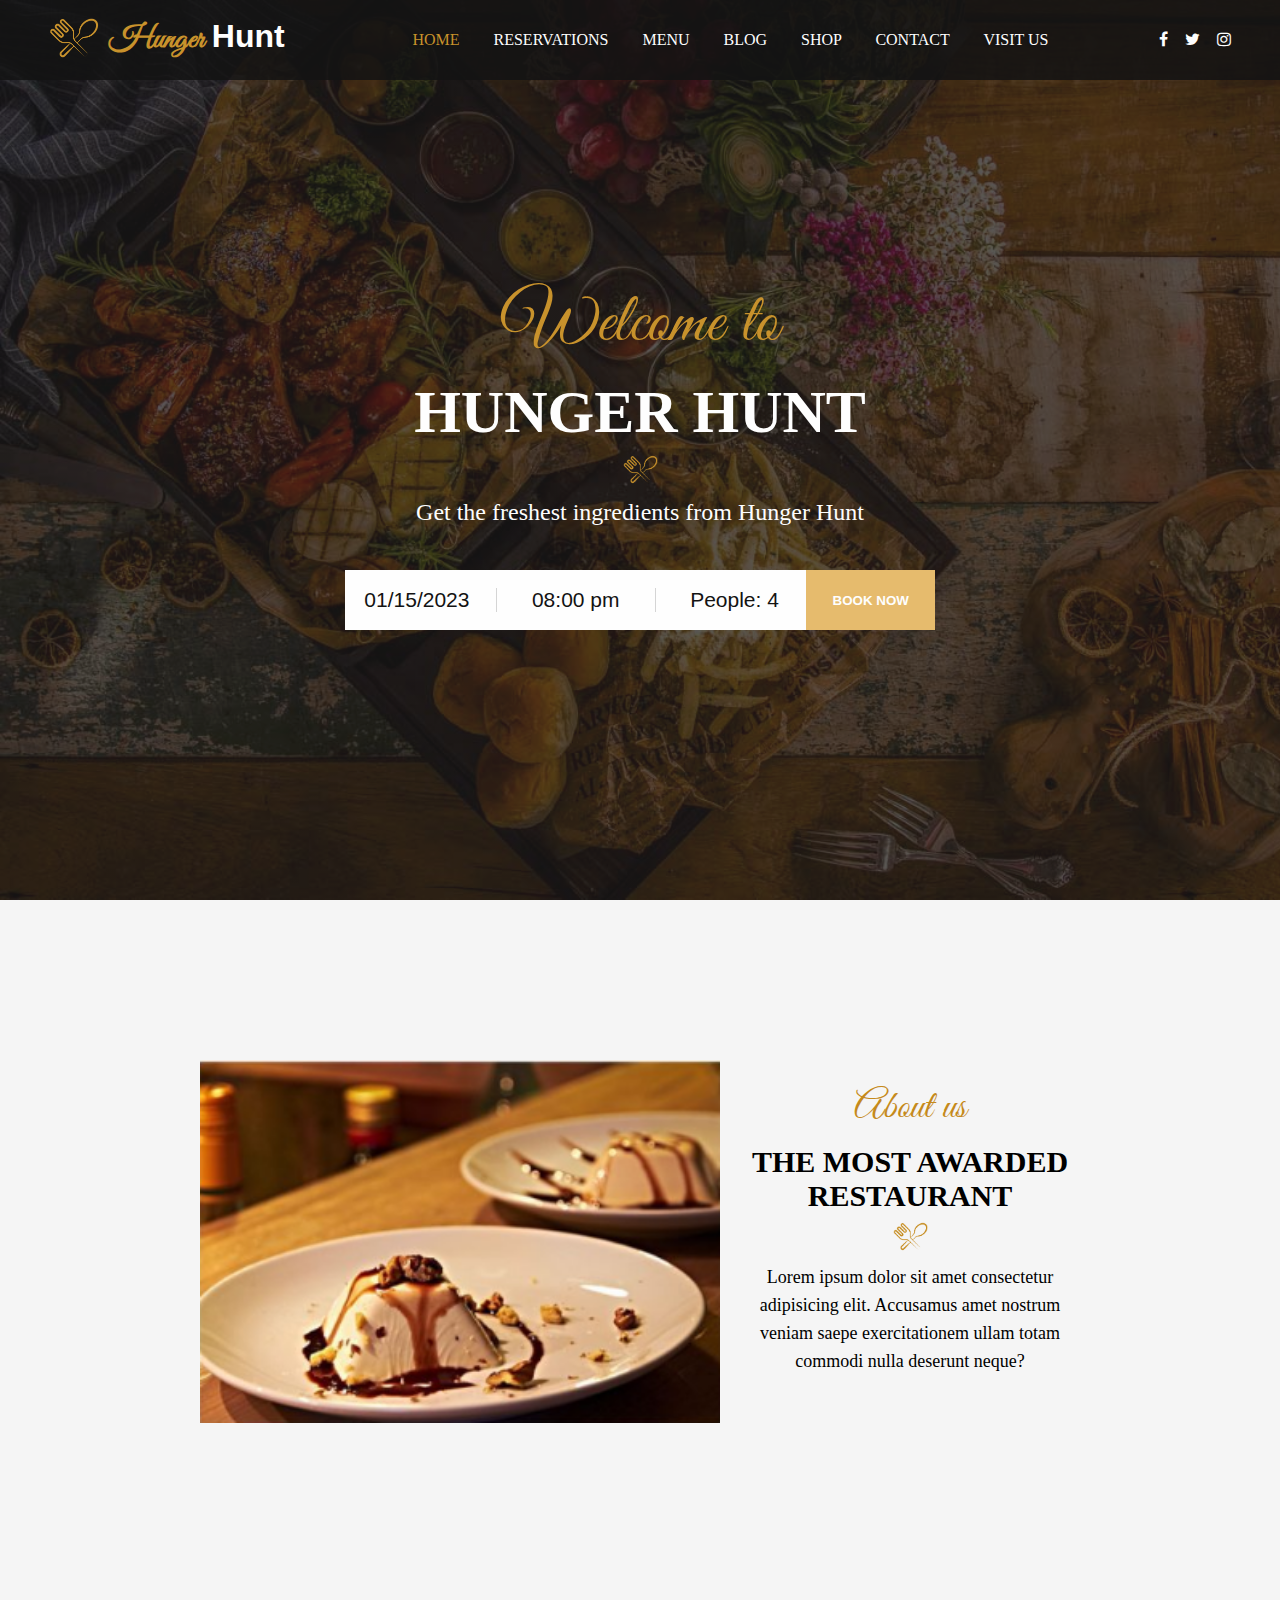
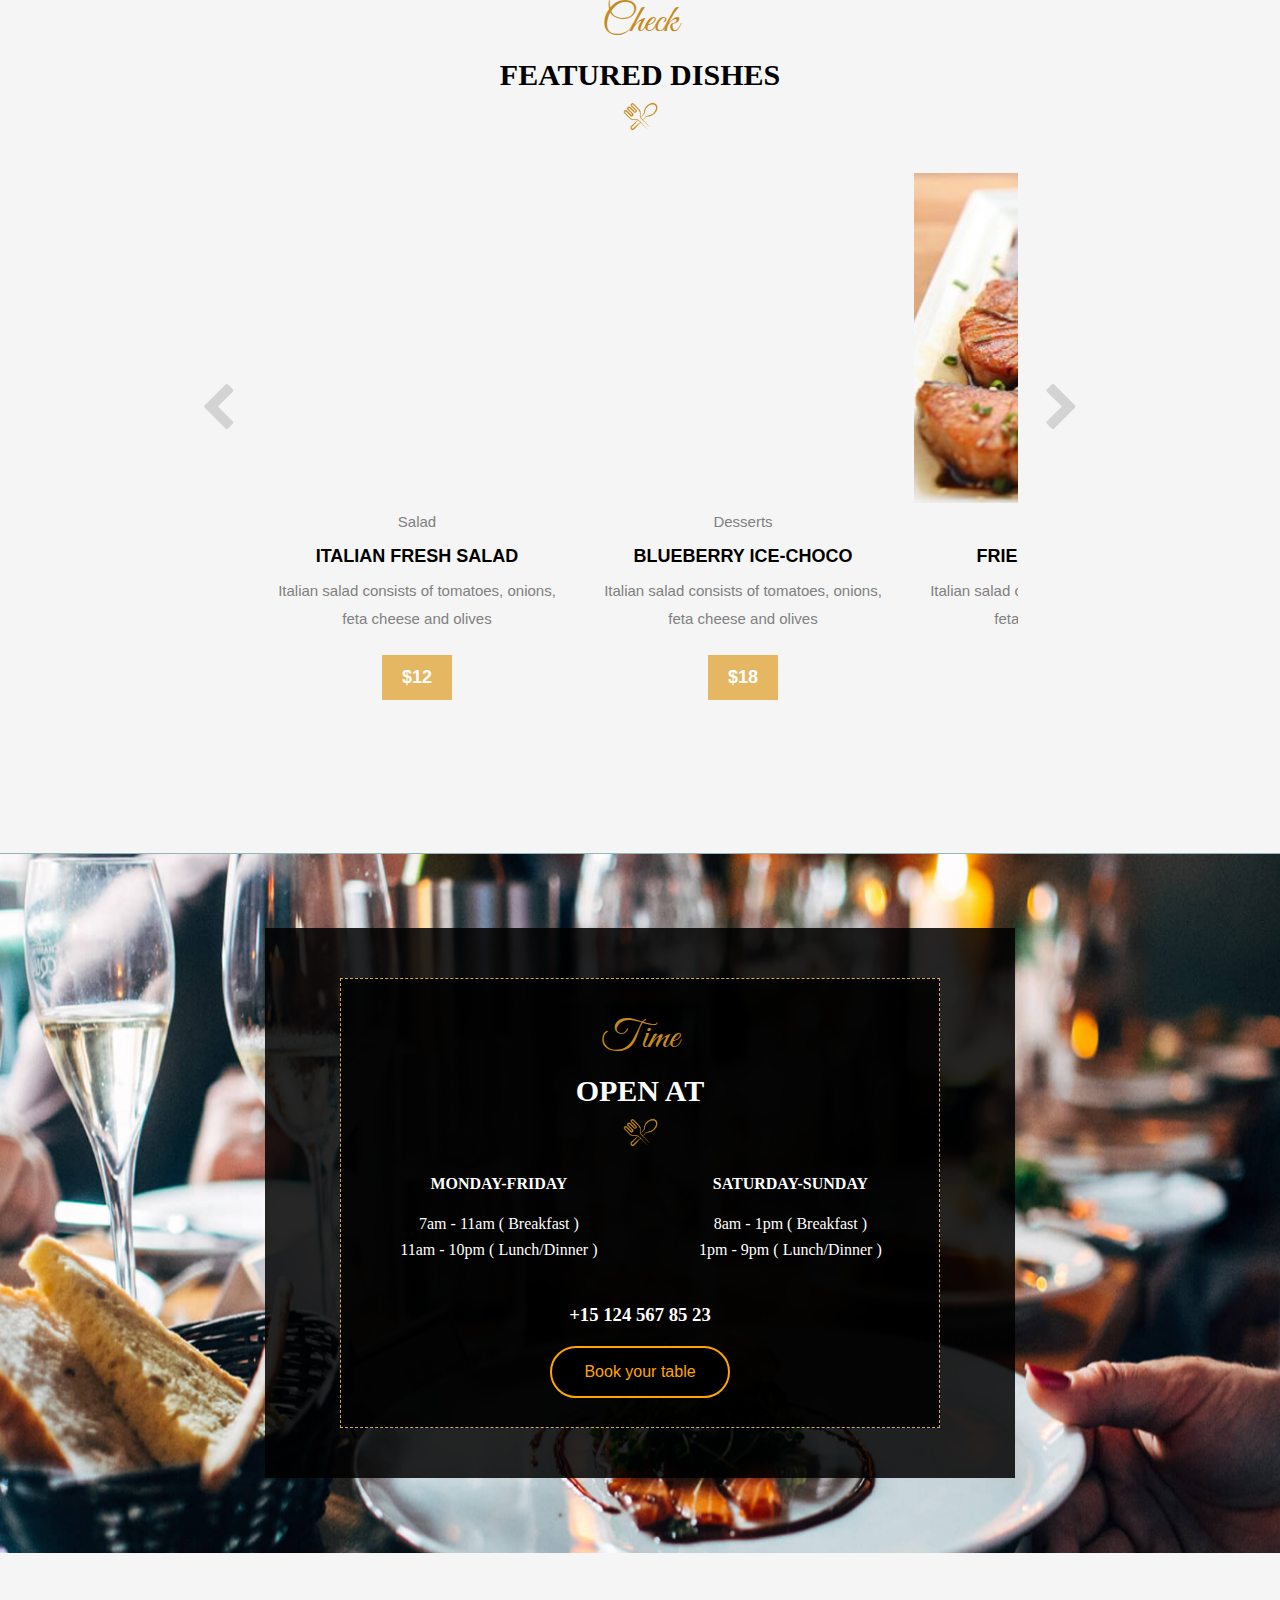
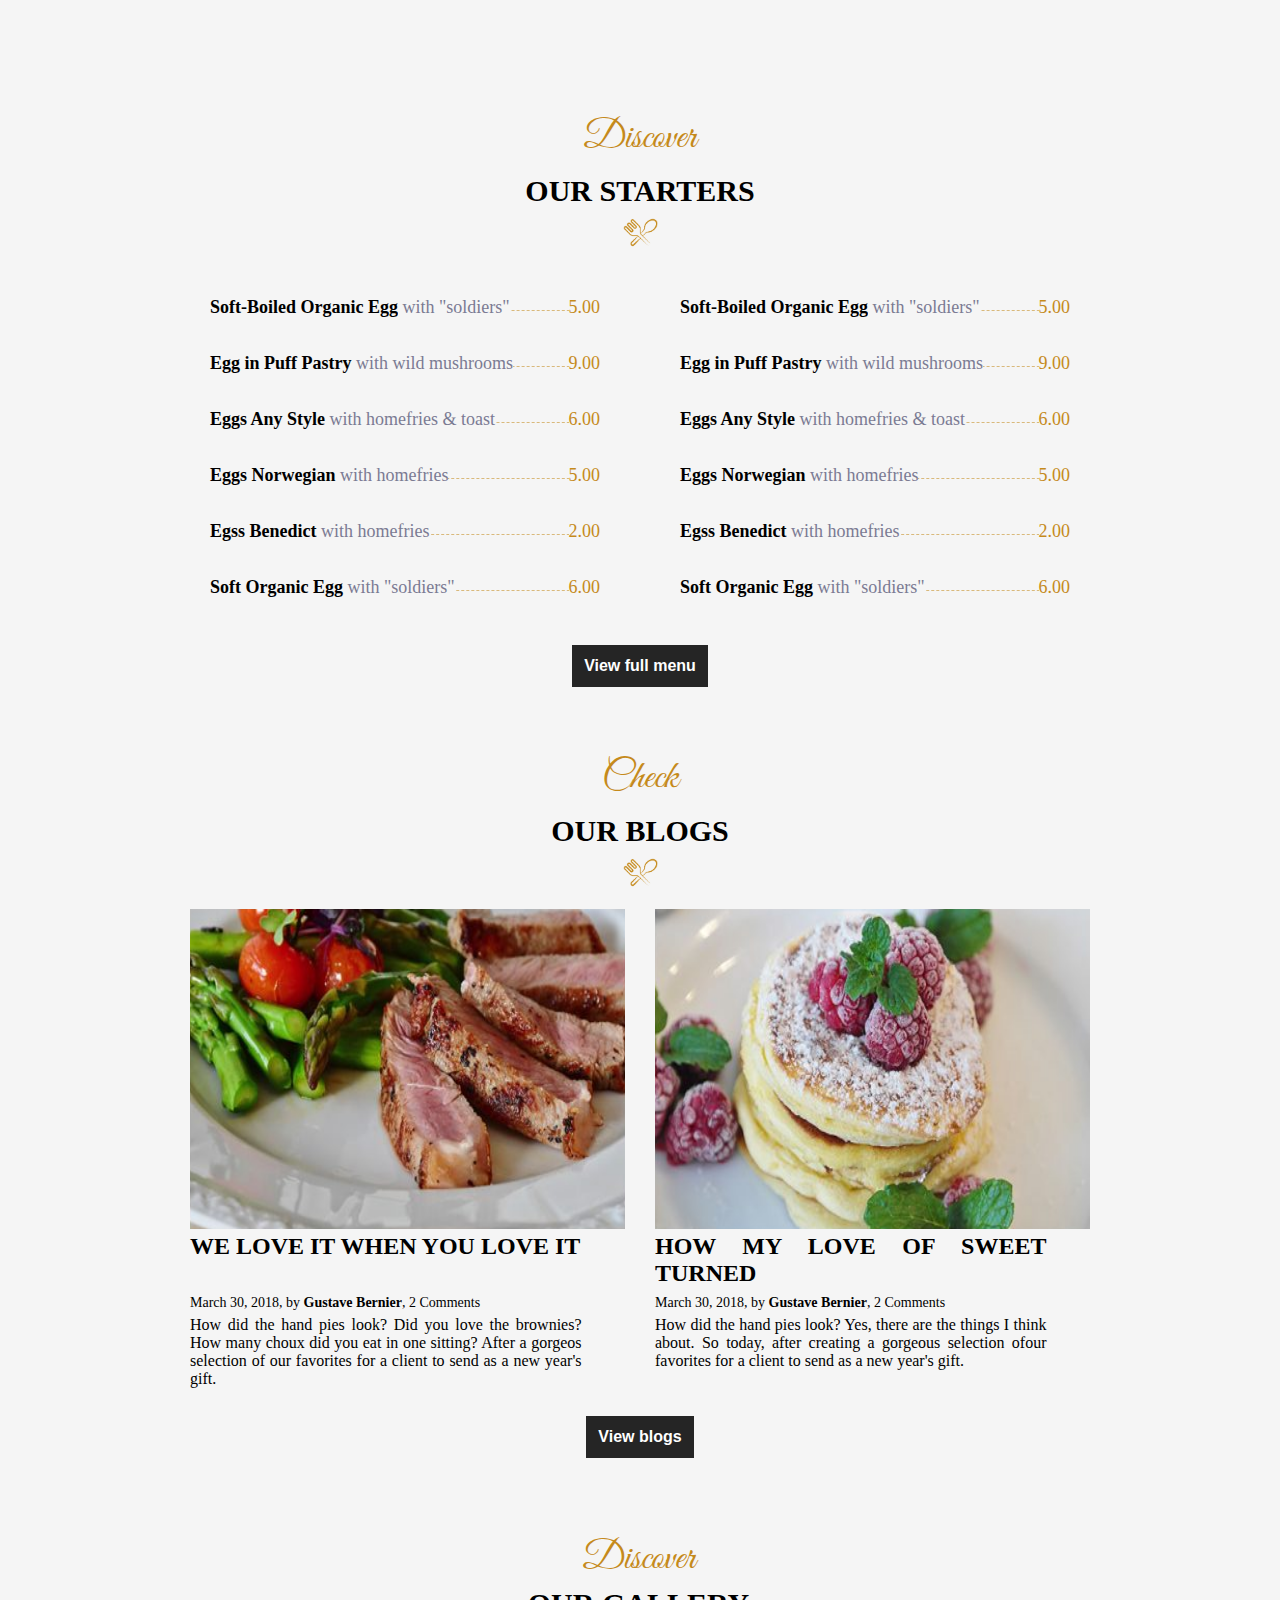
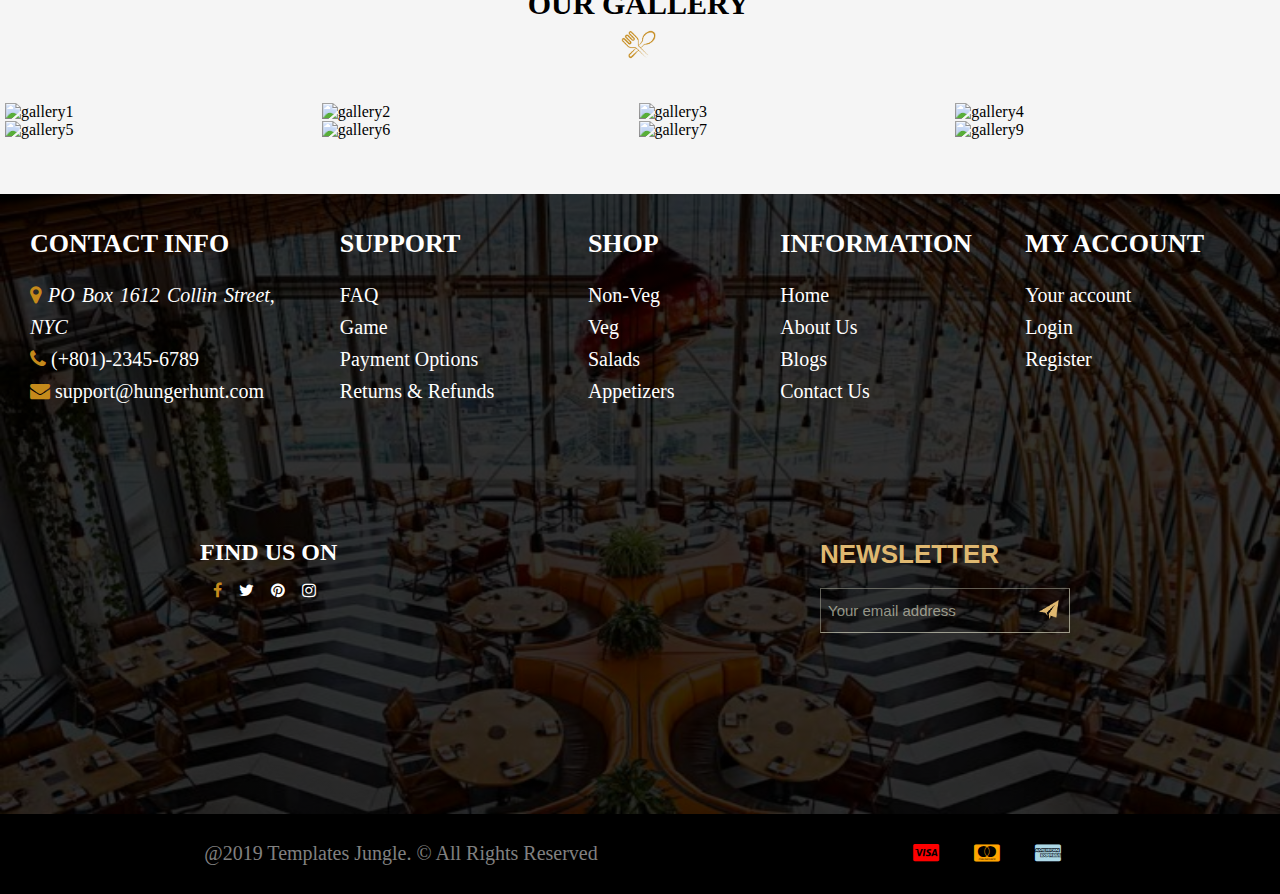
==== commit b99cfda4: "Added all necessary links and enhanced input attributes" ====
--- a/index.html
+++ b/index.html
@@ -31,7 +31,7 @@
             <div class="book">
                 <div class="book-section-container">
                     <p>01/15/2023 08:00 pm People: 4</p>
-                    <input id="booking" type="submit" value="Book Now" style="border: none;">
+                    <button id="booking" style="border: none;" onclick="window.location='reservations.html'">Book Now</button>
                 </div>
             </div>
         </div>
@@ -55,7 +55,6 @@
         </div>
     </div>
     <div id="featured-dishes">
-        <!--JS will be used in this section-->
         <div class="section-title-check">
             <h1 class="golden-title">Check</h1>
             <h1 class="bold-title">Featured dishes</h1>
@@ -140,7 +139,7 @@
                         </table>
                     </div>
                     <h3 class="telephone-number">+15 124 567 85 23</h3>
-                    <button class="button" id="book-button">Book your table</button>
+                    <button class="button" id="book-button" onclick="window.location='reservations.html'">Book your table</button>
                 </div>
             </div>
         </div>
@@ -196,7 +195,7 @@
                     </ul>
                 </div>
             </div>
-            <button class="button" id="view-button">View full menu</button>
+            <button class="button" id="view-button" onclick="window.location='menu.html'">View full menu</button>
         </div>
     </div>
     <div id="blogs">
@@ -228,7 +227,7 @@
                         </p>
                     </div>
                 </div>
-                <button class="button" id="blogs-button">View blogs</button>
+                <button class="button" id="blogs-button" onclick="window.location='blog.html'">View blogs</button>
             </div>
         </div>
     </div>
@@ -274,9 +273,6 @@
                     </tr>
                 </body>
             </table>
-        </div>
-        <div class="gallery-button">
-            <button class="button" id="view-button">View gallery</button>
         </div>
     </section>
     <footer>
--- a/styles/style.css
+++ b/styles/style.css
@@ -646,11 +646,6 @@
 
 .gallery-photos td img:hover {
     opacity: 0.5;
-}
-
-.gallery-button {
-    text-align: center;
-    margin-top: 30px;
 }
 
 .blogs {
@@ -850,6 +845,11 @@
     padding-right: 3px;
 }
 
+#left-button:hover, #right-button:hover {
+    color: #7b7b93;
+    cursor: pointer;
+}
+
 
 /* Some queries for different types of window resolution */
 
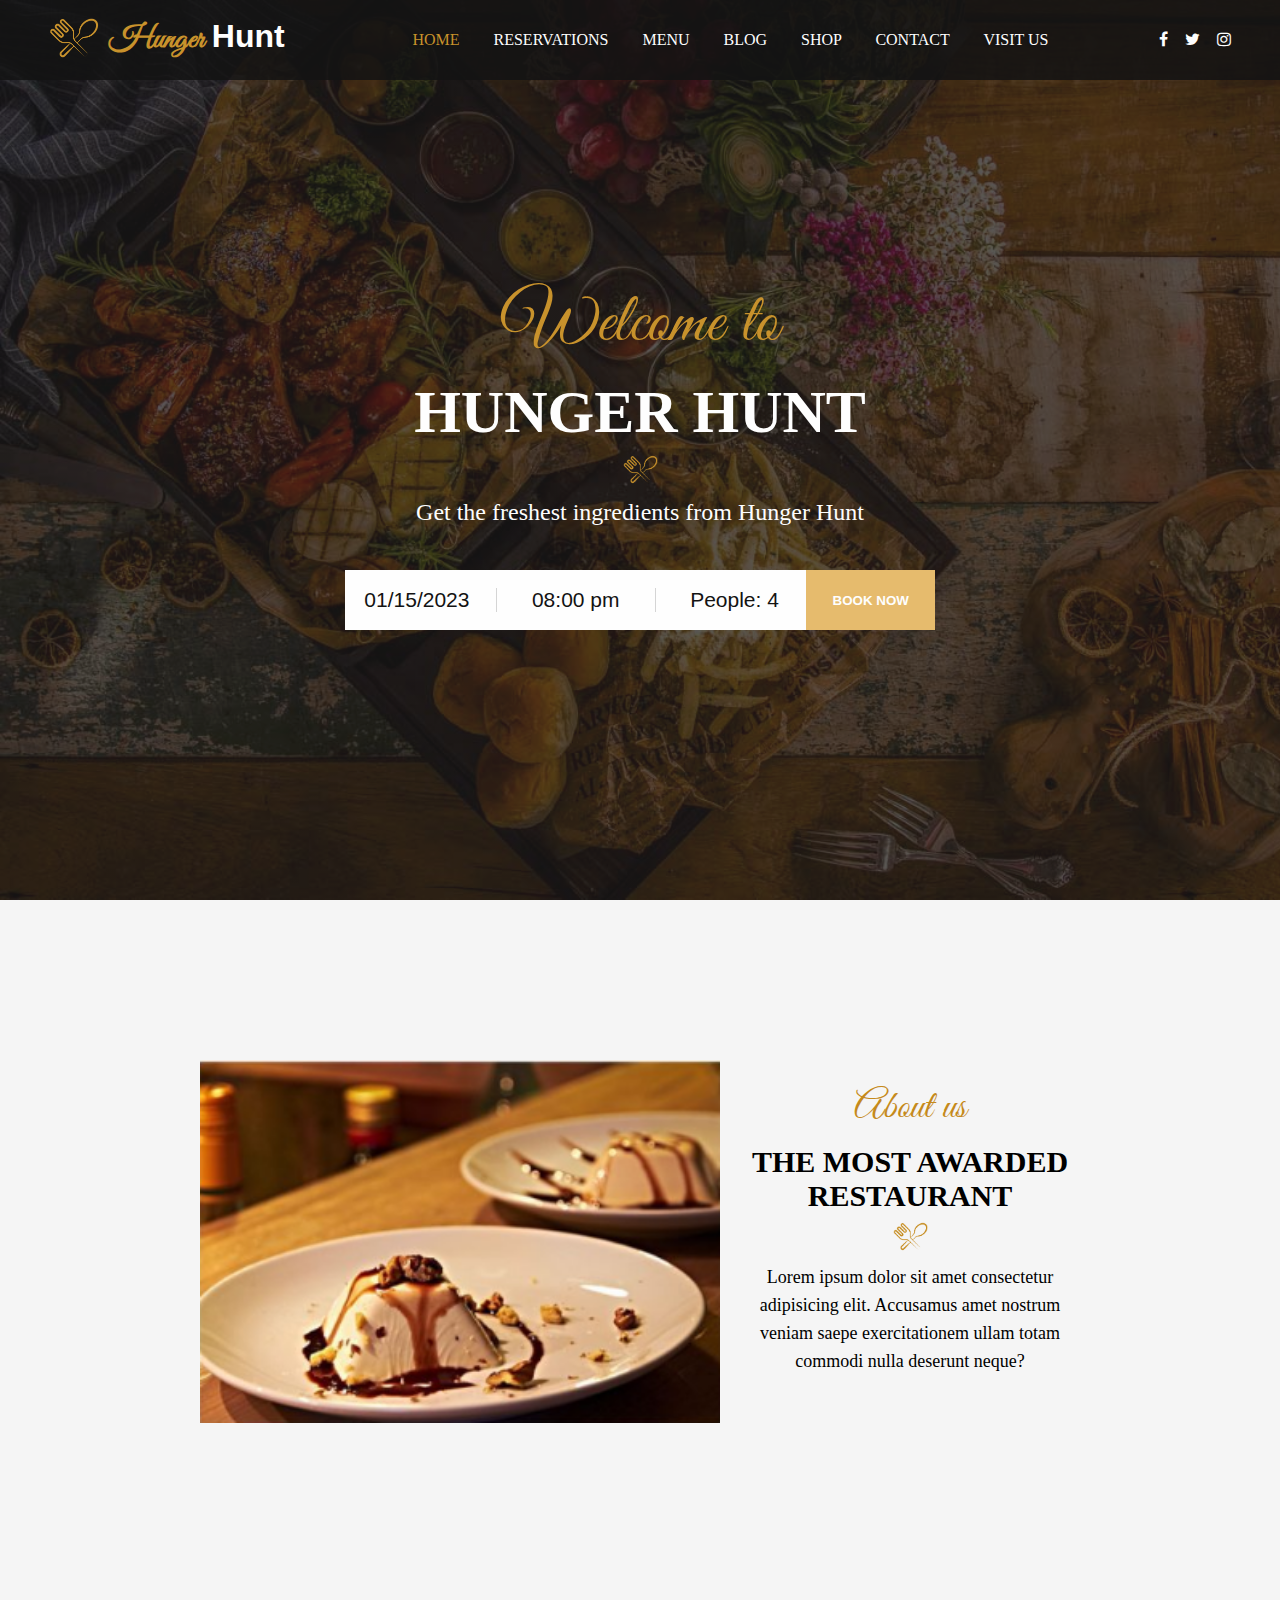
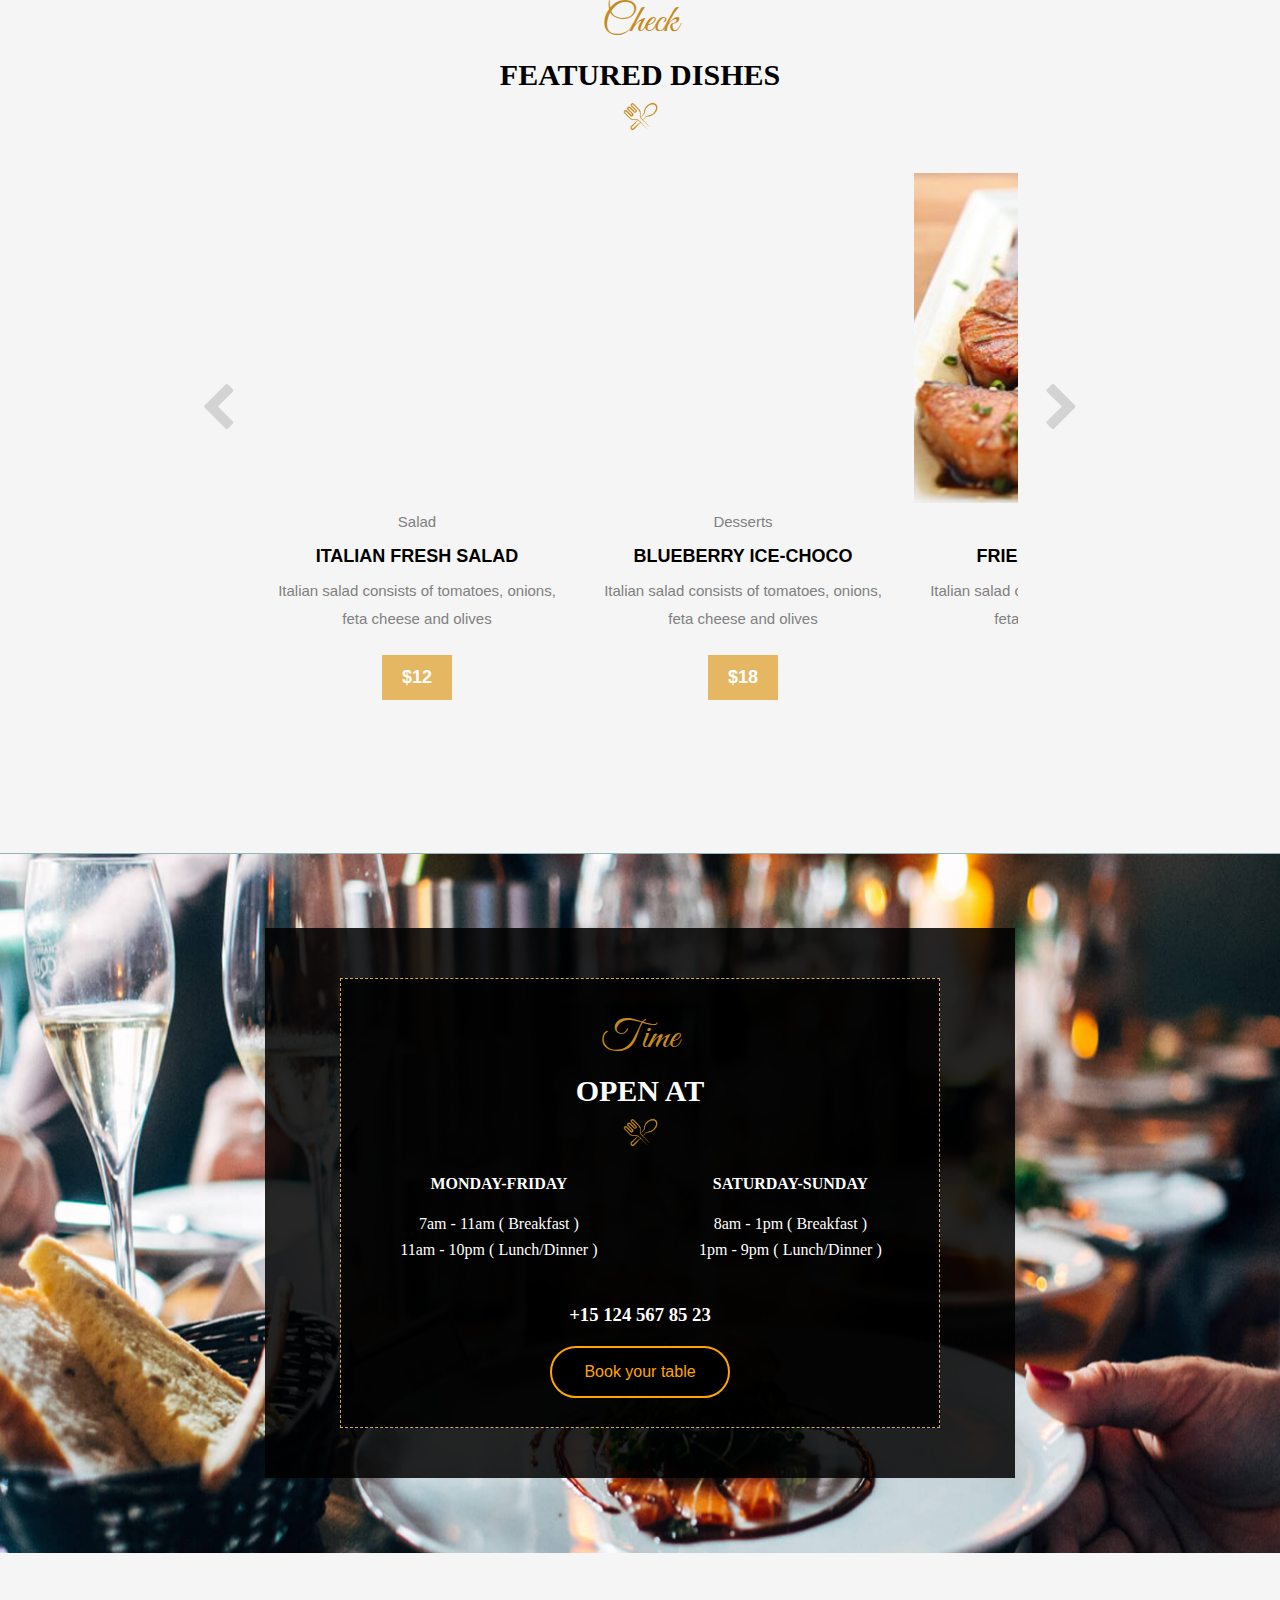
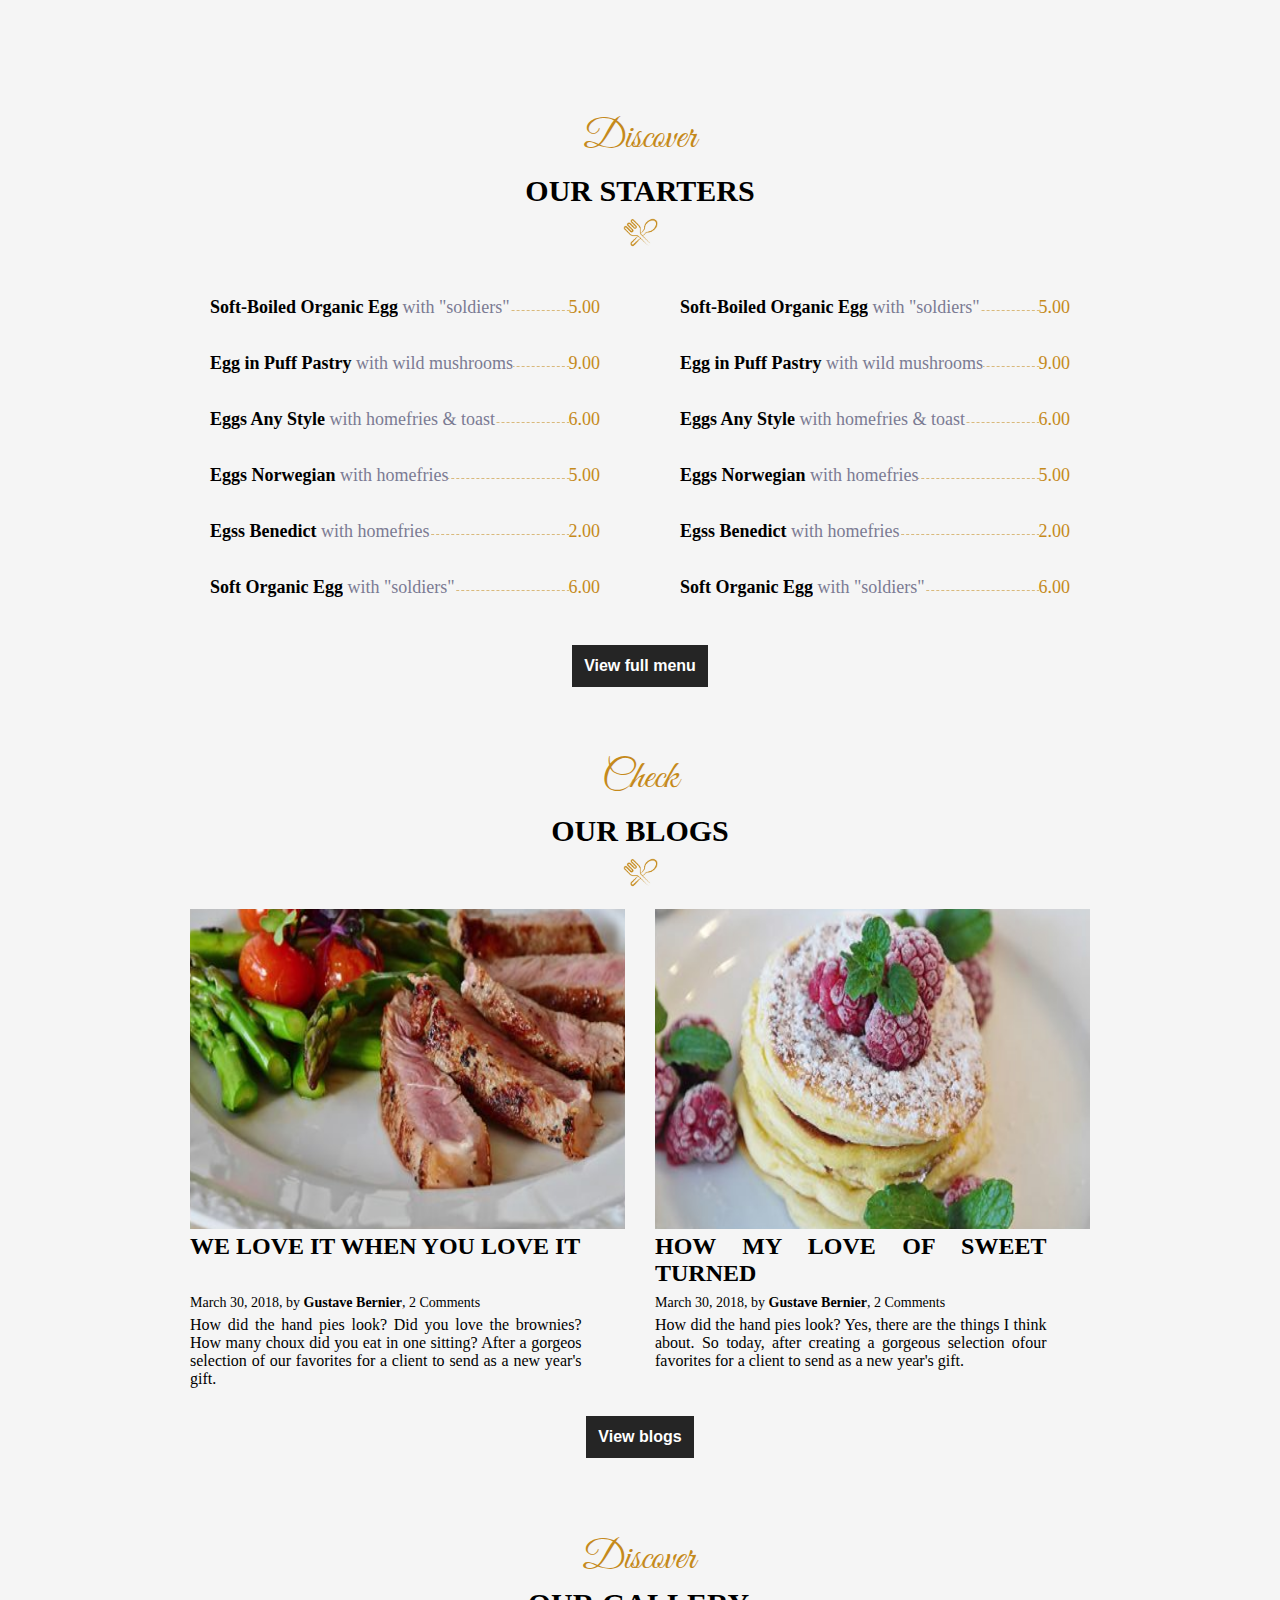
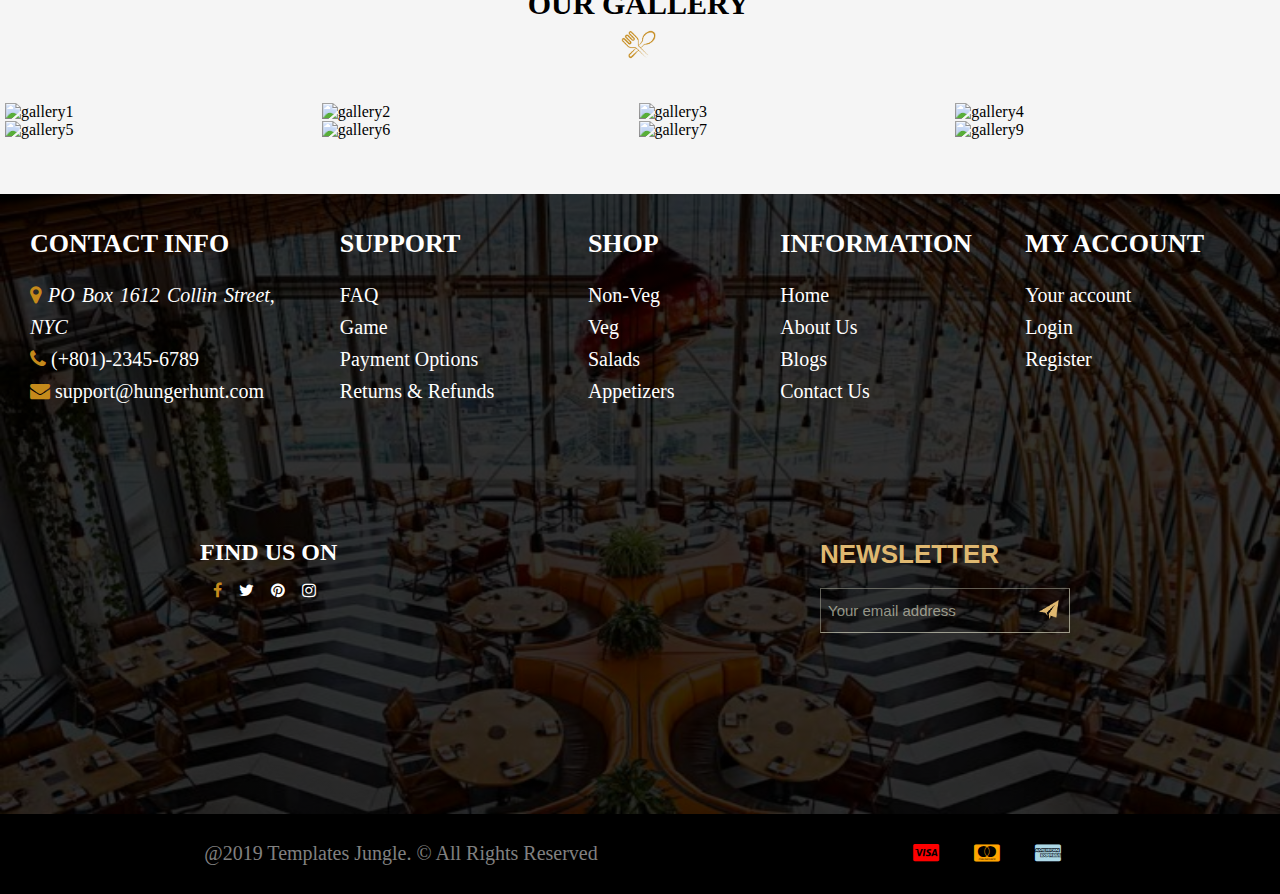
==== commit 30f1f44a: "Refactored menu at index to js' constructor" ====
--- a/index.html
+++ b/index.html
@@ -89,18 +89,18 @@
                         <input id="featured-dishes-price" type="button" value="$20">
                     </div>
                     <div class="scroll-item">
-                        <div class="dish-image-container" style="background-image: url('assets/images/gallery1.png');">
-                        </div>
-                        <p>Salad</p>
-                        <h2>ITALIAN FRESH SALAD</h2>
+                        <div class="dish-image-container" style="background-image: url('assets/images/gallery6.png');">
+                        </div>
+                        <p>Meet</p>
+                        <h2>TENDERLOIN STEAK</h2>
                         <p>Italian salad consists of tomatoes, onions, feta cheese and olives</p>
                         <input id="featured-dishes-price" type="button" value="$12">
                     </div>
                     <div class="scroll-item">
-                        <div class="dish-image-container" style="background-image: url('assets/images/gallery1.png');">
-                        </div>
-                        <p>Salad</p>
-                        <h2>ITALIAN FRESH SALAD</h2>
+                        <div class="dish-image-container" style="background-image: url('assets/images/gallery8.png');">
+                        </div>
+                        <p>Breakfast</p>
+                        <h2>WESTERN OMLETTE</h2>
                         <p>Italian salad consists of tomatoes, onions, feta cheese and olives</p>
                         <input id="featured-dishes-price" type="button" value="$12">
                     </div>
@@ -152,48 +152,7 @@
                 <img src="assets/images/icons8-cutlery-99.png" alt="forkandspoon" />
             </div>
             <div id="menu-container">
-                <div class="starters-menu">
-                    <ul class="starters">
-                        <li><strong>Soft-Boiled Organic Egg</strong><span> with "soldiers"</span><span
-                                id="price">5.00</span></li>
-                        <div class="price-separator"></div>
-                        <li><strong>Egg in Puff Pastry</strong><span> with wild mushrooms</span><span
-                                id="price">9.00</span></li>
-                        <div class="price-separator"></div>
-                        <li><strong>Eggs Any Style </strong><span> with homefries & toast</span><span
-                                id="price">6.00</span></li>
-                        <div class="price-separator"></div>
-                        <li><strong>Eggs Norwegian </strong><span> with homefries</span><span id="price">5.00</span>
-                        </li>
-                        <div class="price-separator"></div>
-                        <li><strong>Egss Benedict </strong><span> with homefries</span><span id="price">2.00</span></li>
-                        <div class="price-separator"></div>
-                        <li><strong>Soft Organic Egg </strong><span> with "soldiers"</span><span id="price">6.00</span>
-                        </li>
-                        <div class="price-separator"></div>
-                    </ul>
-                </div>
-                <div class="starters-menu">
-                    <ul class="starters">
-                        <li><strong>Soft-Boiled Organic Egg</strong><span> with "soldiers"</span><span
-                                id="price">5.00</span></li>
-                        <div class="price-separator"></div>
-                        <li><strong>Egg in Puff Pastry</strong><span> with wild mushrooms</span><span
-                                id="price">9.00</span></li>
-                        <div class="price-separator"></div>
-                        <li><strong>Eggs Any Style </strong><span> with homefries & toast</span><span
-                                id="price">6.00</span></li>
-                        <div class="price-separator"></div>
-                        <li><strong>Eggs Norwegian </strong><span> with homefries</span><span id="price">5.00</span>
-                        </li>
-                        <div class="price-separator"></div>
-                        <li><strong>Egss Benedict </strong><span> with homefries</span><span id="price">2.00</span></li>
-                        <div class="price-separator"></div>
-                        <li><strong>Soft Organic Egg </strong><span> with "soldiers"</span><span id="price">6.00</span>
-                        </li>
-                        <div class="price-separator"></div>
-                    </ul>
-                </div>
+                <script src="utils/menuItemsIndex.js" type="text/JavaScript"></script>
             </div>
             <button class="button" id="view-button" onclick="window.location='menu.html'">View full menu</button>
         </div>
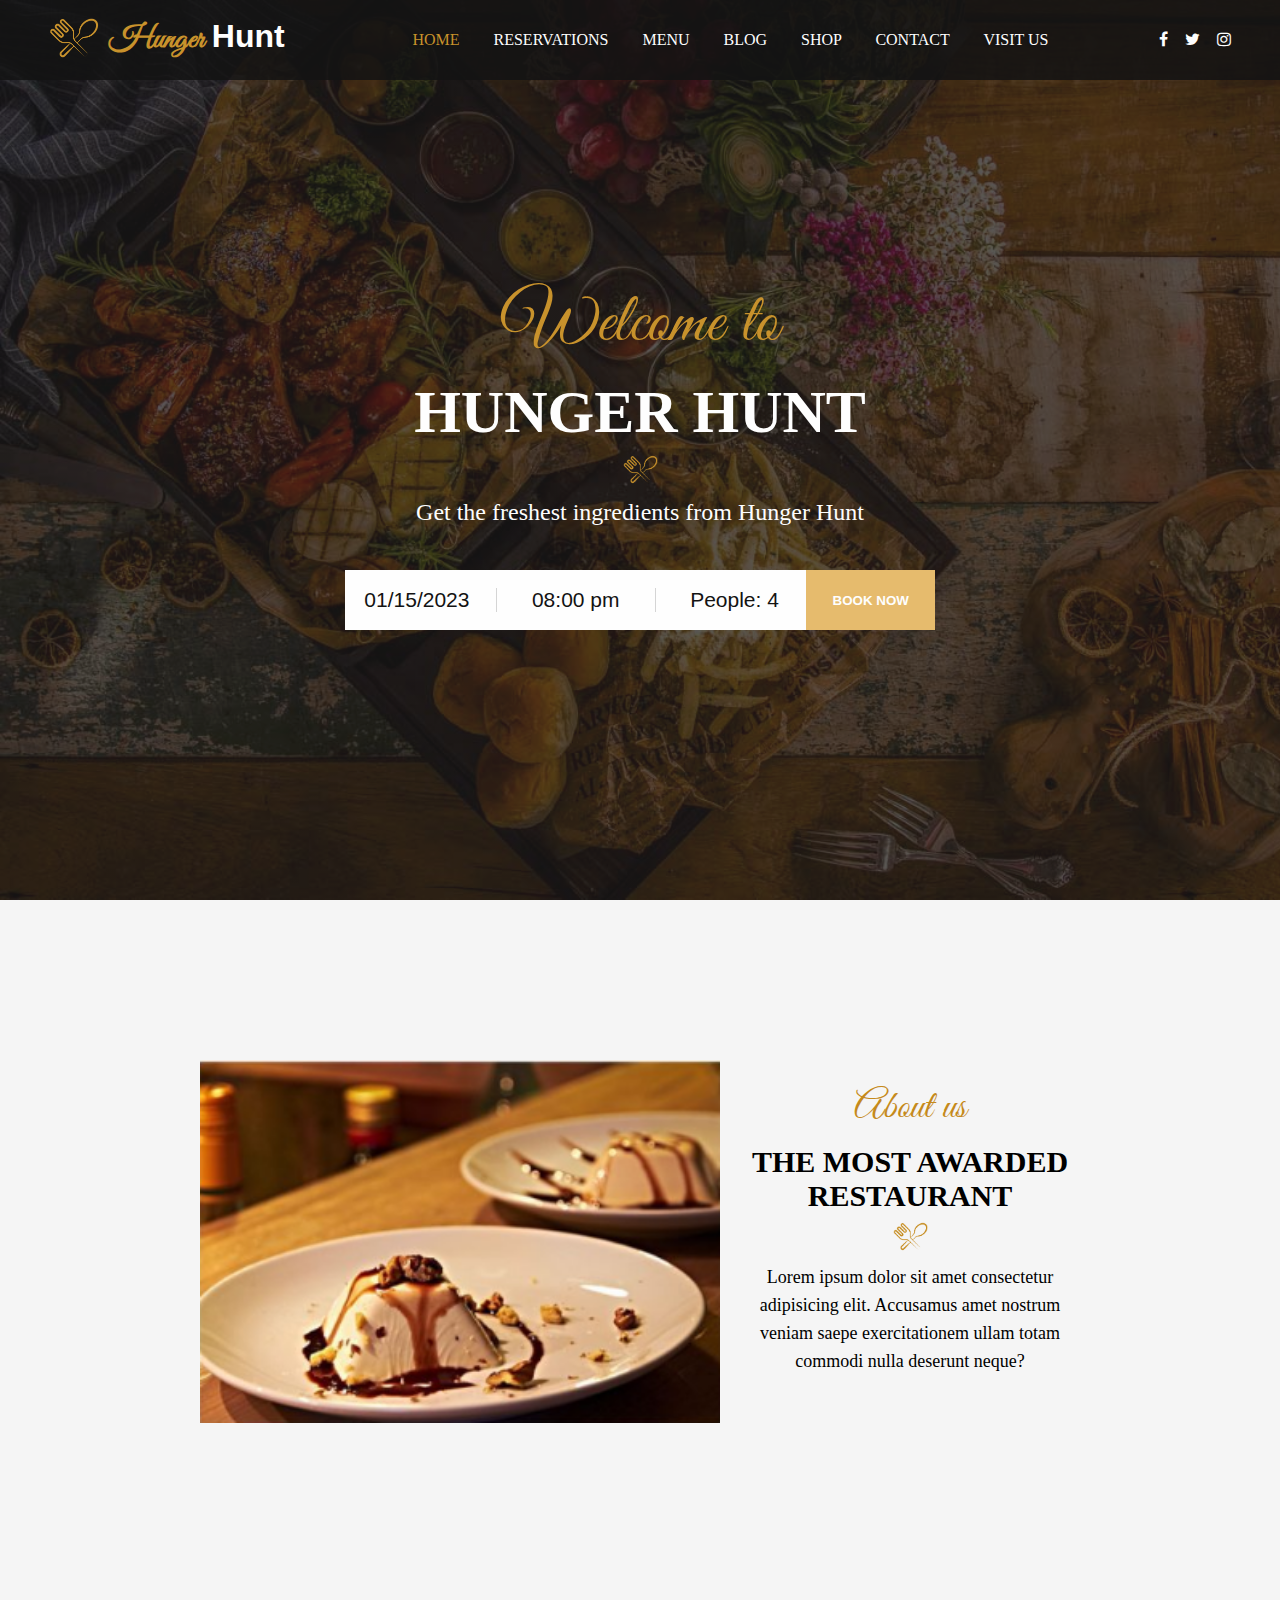
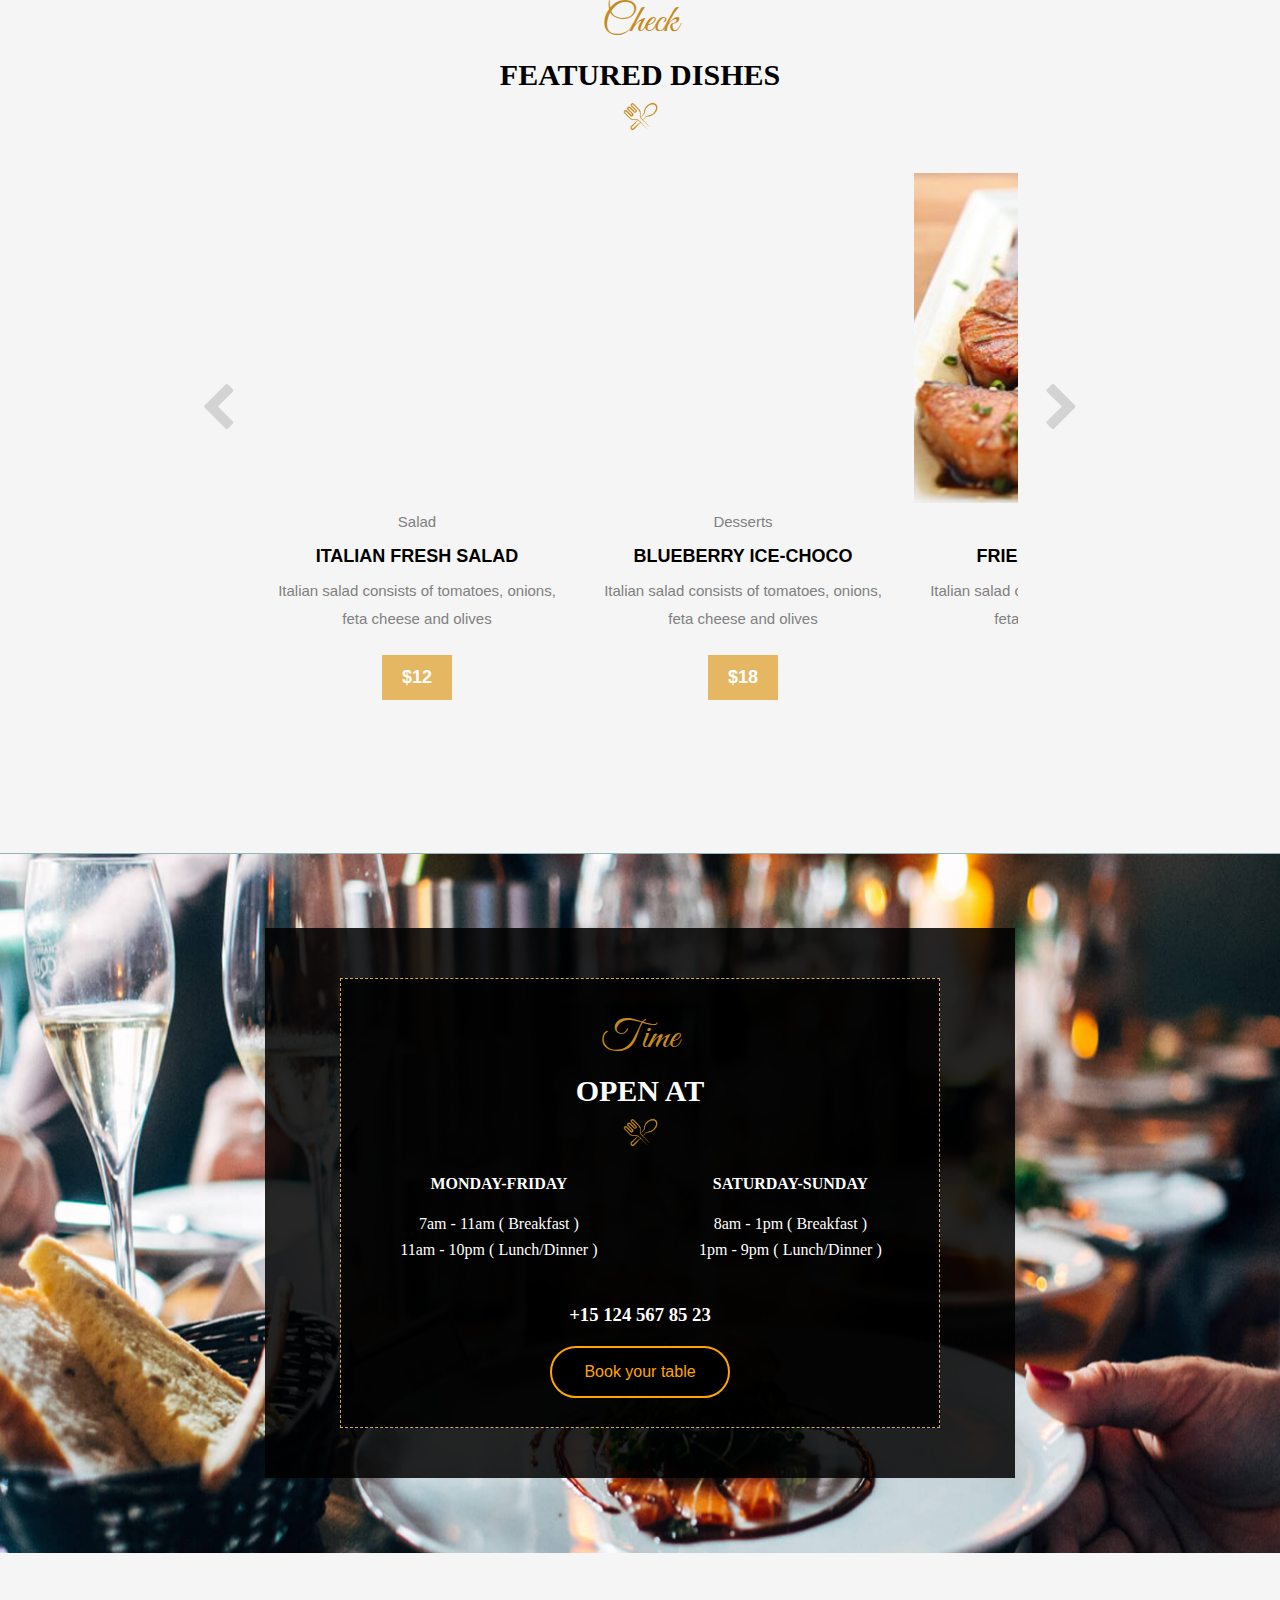
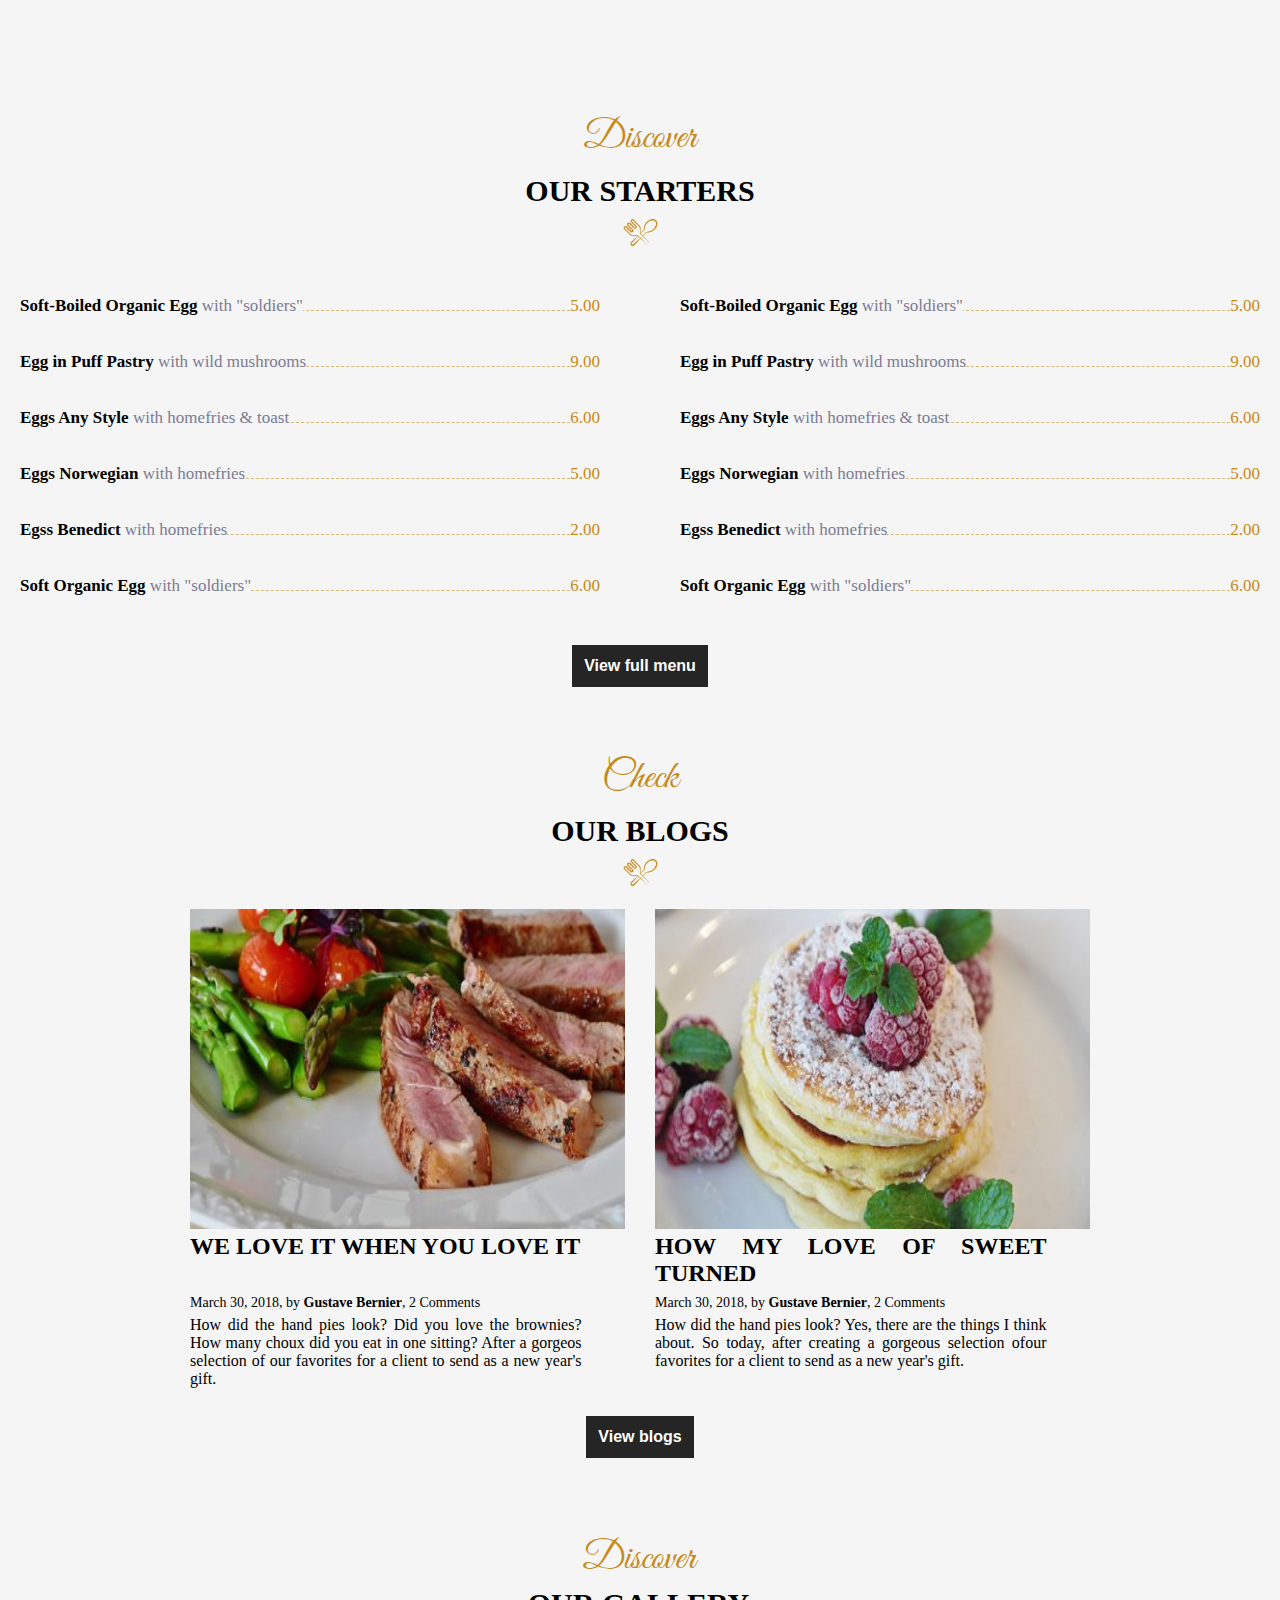
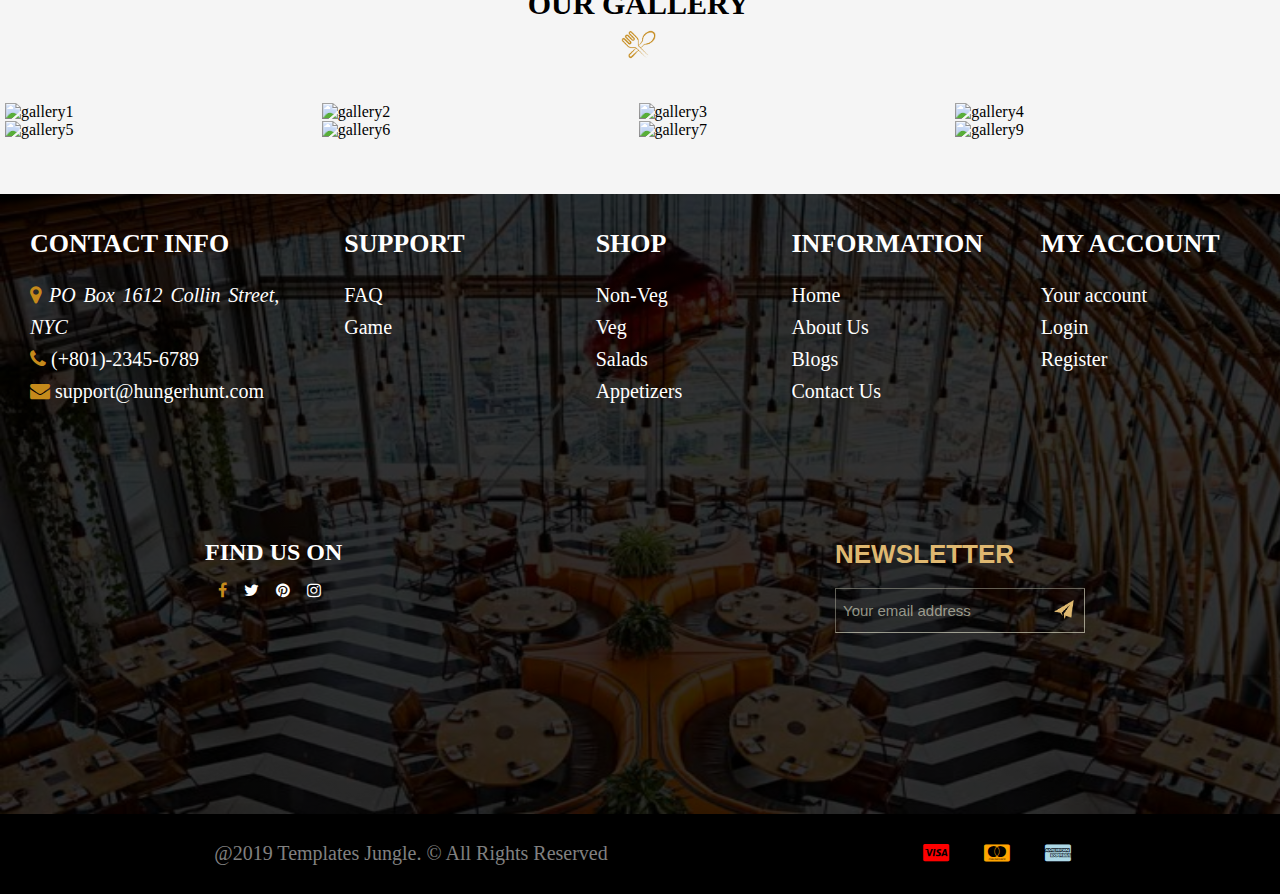
==== commit 86357f23: "Upgraded app cache" ====
--- a/index.html
+++ b/index.html
@@ -199,39 +199,7 @@
             </div>
         </div>
         <div class="gallery-photos">
-            <table>
-
-                <body>
-                    <tr>
-                        <td>
-                            <img src="assets/images/gallery1.png" alt="gallery1" />
-                        </td>
-                        <td>
-                            <img src="assets/images/gallery3.png" alt="gallery2" />
-                        </td>
-                        <td>
-                            <img src="assets/images/gallery3.png" alt="gallery3" />
-                        </td>
-                        <td>
-                            <img src="assets/images/gallery4.png" alt="gallery4" />
-                        </td>
-                    </tr>
-                    <tr>
-                        <td>
-                            <img src="assets/images/gallery5.png" alt="gallery5" />
-                        </td>
-                        <td>
-                            <img src="assets/images/gallery6.png" alt="gallery6" />
-                        </td>
-                        <td>
-                            <img src="assets/images/gallery7.png" alt="gallery7" />
-                        </td>
-                        <td>
-                            <img src="assets/images/gallery8.png" alt="gallery9" />
-                        </td>
-                    </tr>
-                </body>
-            </table>
+            <script src="utils/galleryTable.js" type="text/JavaScript"></script>
         </div>
     </section>
     <footer>
--- a/styles/style.css
+++ b/styles/style.css
@@ -39,10 +39,6 @@
     width: 100%;
 }
 
-.navbar-logo {
-
-}
-
 .navbar-logo img {
     width: 50px;
     height: 50px;
@@ -56,7 +52,6 @@
 .golden-title {
     color: rgb(197, 138, 27);
     font-family: "Great Vibes", "cursive", sans-serif;
-    /* text-shadow: rgb(0, 0, 0) -2.36667px 1.13333px 1.96803px; */
     font-size: 40px;
     padding: 10px;
     font-weight: 300;
@@ -319,27 +314,6 @@
     column-rule: 1px solid lightgrey;
 }
 
-/* input[type="date"]{
-    background-color: #d7e3f0;
-    padding: 15px;
-    font-family: "Roboto Mono",monospace;
-    color: #796c6c;
-    font-size: 18px;
-    border: none;
-    outline: none;
-}
-::-webkit-calendar-picker-indicator{
-    font-size: 18px;
-    padding: 5px;
-    cursor: pointer;
-    border-radius: 3px;
-}
-
-input[type="time"] {
-    font-size: 18px;
-    background-color: #dbd3d3;
-} */
-
 nav {
     width: 100%;
     top: 0;
@@ -391,10 +365,6 @@
     margin-left: auto;
     margin-right: auto;
 }
-
-/* #newsletter-and-email {
-    background-color: var(--transparent-black);
-} */
 
 .featured-dishes-container {
     margin: 30px auto;
@@ -438,7 +408,7 @@
 }
 
 #menu {
-    width: 60%;
+    width: 90%;
     margin-left: auto;
     margin-right: auto;
     margin-top: 150px;
@@ -457,15 +427,6 @@
     border-style: none;
     width: 70px;
 }
-
-
-/* .featured-dishes-container p:first-child {
-    margin-bottom: 15px;
-}
-
-.featured-dishes-container p:last-child {
-    margin-top: 15px;
-} */
 
 .scroll-container {
     width: 100%;
@@ -614,7 +575,7 @@
 }
 
 .starters li {
-    font-size: 18px;
+    font-size: 17px;
     line-height: 2;
     height: 22px;
     margin-top: 20px;
@@ -671,10 +632,6 @@
 
 .blogs div:last-child {
     padding-left: 15px;
-}
-
-.blog p, .blog pre, .blog h2 {
-    
 }
 
 .section-title-blogs {
@@ -854,8 +811,11 @@
 /* Some queries for different types of window resolution */
 
 @media screen and (max-width: 1515px) {
-    #blogs, #menu, #featured-dishes, #about-us {
+    #blogs, #featured-dishes, #about-us {
         width: 900px;
+    }
+    #menu {
+        width: 100%;
     }
 }
 
@@ -865,9 +825,9 @@
     }
 }
 
-@media screen and (max-width: 1120px) {
+@media screen and (max-width: 1320px) {
     footer {
-        width: 1110px;
+        width: 1300px;
     }
 }
 
@@ -877,7 +837,7 @@
     }
 }
 
-@media screen and (max-width: 915px) {
+@media screen and (max-width: 925px) {
     #blogs, #menu, #featured-dishes, #about-us {
         width: 100%;
     }
@@ -889,10 +849,8 @@
 
     #blog-link, #shop-link, #contact-link, header .social-links {
         display: none;
-    } 
-}
-
-@media screen and (max-width: 850px) {
+    }
+
     #menu {
         height: 930px;
     }
@@ -917,7 +875,9 @@
         margin-left: 0;
         padding-top: 0;
     }
-
+}
+
+@media screen and (max-width: 850px) {
     #about-us {
         display: block;
         margin-top: 150px;
@@ -927,10 +887,6 @@
 
     #featured-dishes {
         margin-top: 10px;
-    }
-
-    .featured-dishes-container > div:nth-child(2) {
-        display: none;
     }
 
     .blogs {
